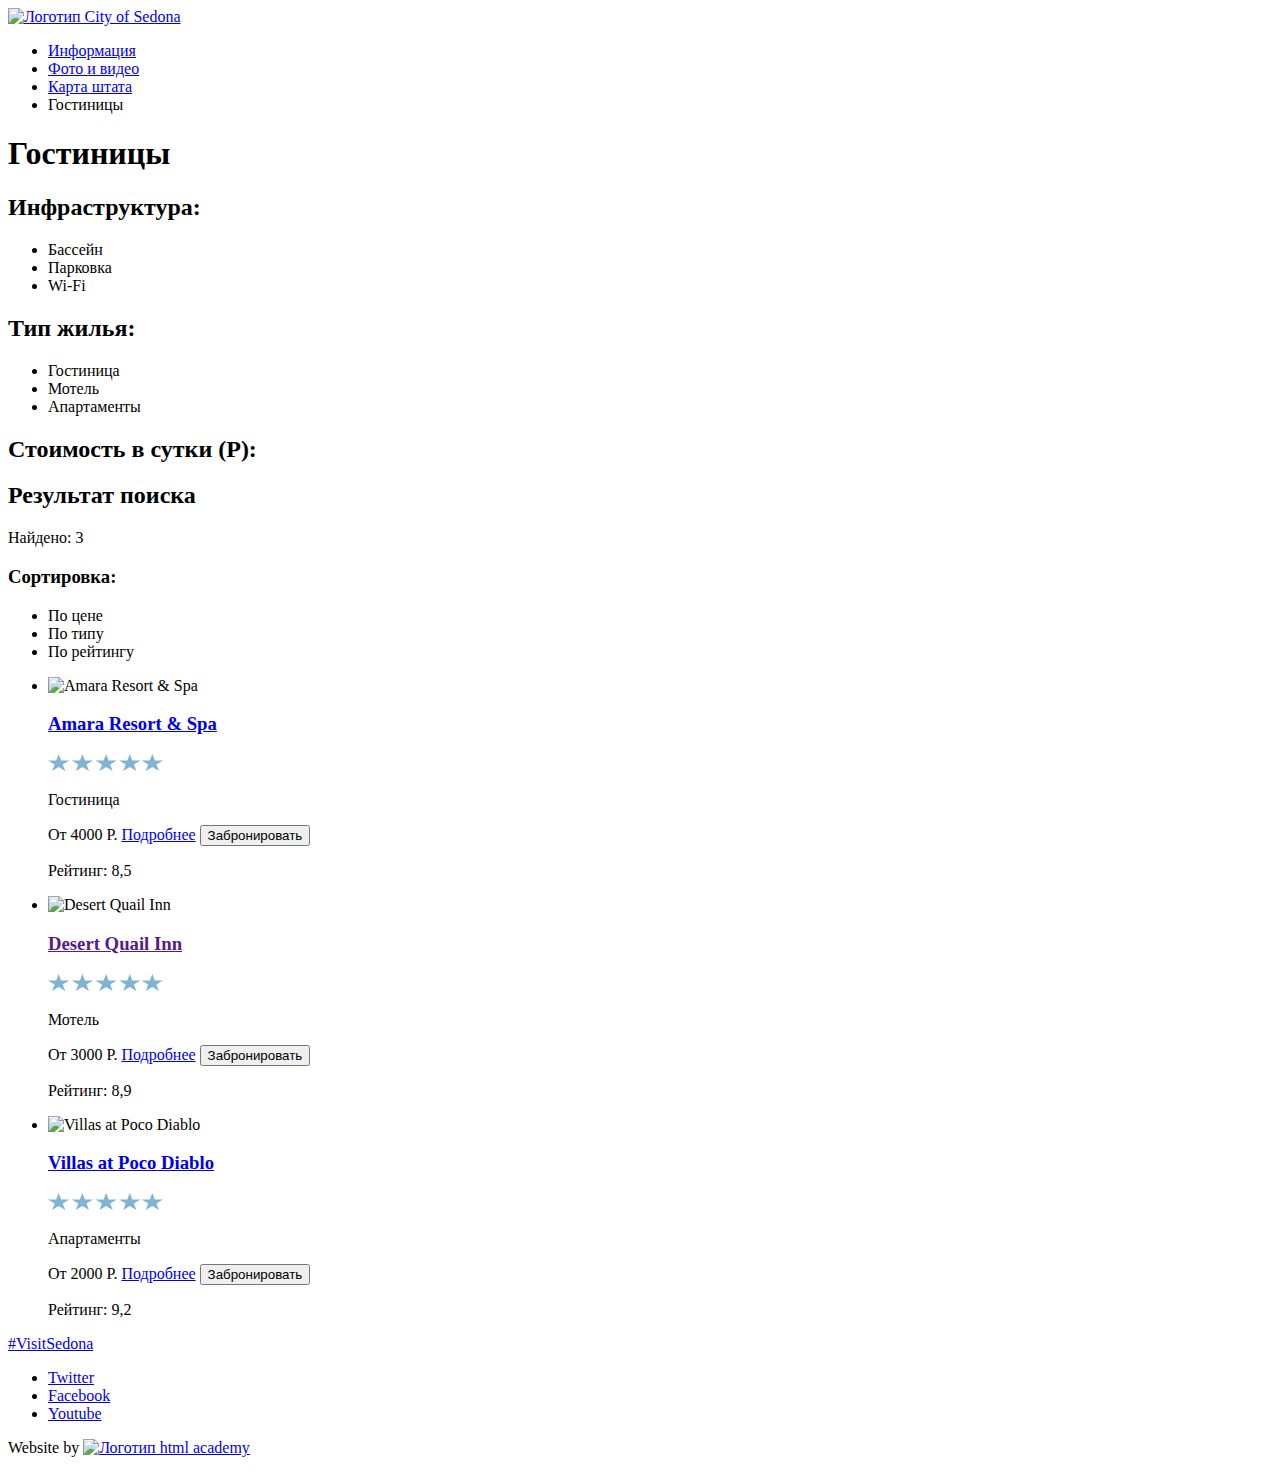
==== hotels.html @ f0aaf977 "Изменены ссылки на картинки после оптимизации графики" ====
<!DOCTYPE html>
<html lang="ru">

<head>
  <meta charset="utf-8">
  <title>Гостиницы</title>
</head>

<body>

  <header>

    <nav>

      <a href="index.html">
        <img src="img/svg/logo-sedona.svg" width="138" height="71" alt="Логотип City of Sedona">
      </a>

      <ul>
        <li>
          <a href="#">Информация</a>
        </li>
        <li>
          <a href="#">Фото и видео</a>
        </li>
        <li>
          <a href="#">Карта штата</a>
        </li>
        <li>
          <a>Гостиницы</a>
        </li>
      </ul>

    </nav>

  </header>

  <main>

    <h1>Гостиницы</h1>

    <!-- Здесь будет раздел с фильтрами -->

    <section>

      <h2>Инфраструктура:</h2>
      <ul>
        <li>Бассейн</li>
        <li>Парковка</li>
        <li>Wi-Fi</li>
      </ul>

      <h2>Тип жилья:</h2>
      <ul>
        <li>Гостиница</li>
        <li>Мотель</li>
        <li>Апартаменты</li>
      </ul>

      <h2>Стоимость в сутки (Р):</h2>
      <!-- -->

    </section>

    <section>

      <div>

        <h2>Результат поиска</h2>

        <p>Найдено: 3</p>

        <h3>Сортировка:</h3>
        <ul>
          <li>По цене</li>
          <li>По типу</li>
          <li>По рейтингу</li>
        </ul>

      </div>


      <ul>

        <li>

          <img src="img/hotels/amara-resort-and-spa.jpg" width="135" height="90" alt="Amara Resort & Spa">

          <div>
            <h3>
              <a href="#">Amara Resort & Spa</a>
            </h3>
            <img src="img/svg/stars.svg" width="115" height="17" alt="Звездочки">
            <p>Гостиница</p>
            <span>От 4000 Р.</span>
            <a href="#">Подробнее</a>
            <button type="button" name="button">Забронировать</button>
          </div>

          <div>
            <p>Рейтинг: 8,5</p>
          </div>

        </li>

        <li>

          <img src="img/hotels/desert-quail-inn.jpg" width="135" height="90" alt="Desert Quail Inn">

          <div>
            <h3>
              <a href="">Desert Quail Inn</a>
            </h3>
            <img src="img/svg/stars.svg" width="115" height="17" alt="Звездочки">
            <p>Мотель</p>
            <span>От 3000 Р.</span>
            <a href="#">Подробнее</a>
            <button type="button" name="button">Забронировать</button>
          </div>

          <div>
            <p>Рейтинг: 8,9</p>
          </div>

        </li>

        <li>

          <img src="img/hotels/villas-at-poco-diablo.jpg" width="135" height="90" alt="Villas at Poco Diablo">

          <div>
            <h3>
              <a href="#">Villas at Poco Diablo</a>
            </h3>
            <img src="img/svg/stars.svg" width="115" height="17" alt="Звездочки">
            <p>Апартаменты</p>
            <span>От 2000 Р.</span>
            <a href="#">Подробнее</a>
            <button type="button" name="button">Забронировать</button>
          </div>

          <div>
            <p>Рейтинг: 9,2</p>
          </div>

        </li>

      </ul>

    </section>

  </main>

  <footer>

    <div>
      <a href="#">#VisitSedona</a>
    </div>

    <div>
        <ul>
          <li><a href="#">Twitter</a></li>
          <li><a href="#">Facebook</a></li>
          <li><a href="#">Youtube</a></li>
        </ul>
    </div>

    <div>

      <p>
        Website by
        <a href="https://htmlacademy.ru/intensive/htmlcss">
          <img src="img/svg/logo-htmlacademy.svg" width="115" height="41" alt="Логотип html academy">
        </a>
      </p>

    </div>

  </footer>

</body>

</html>
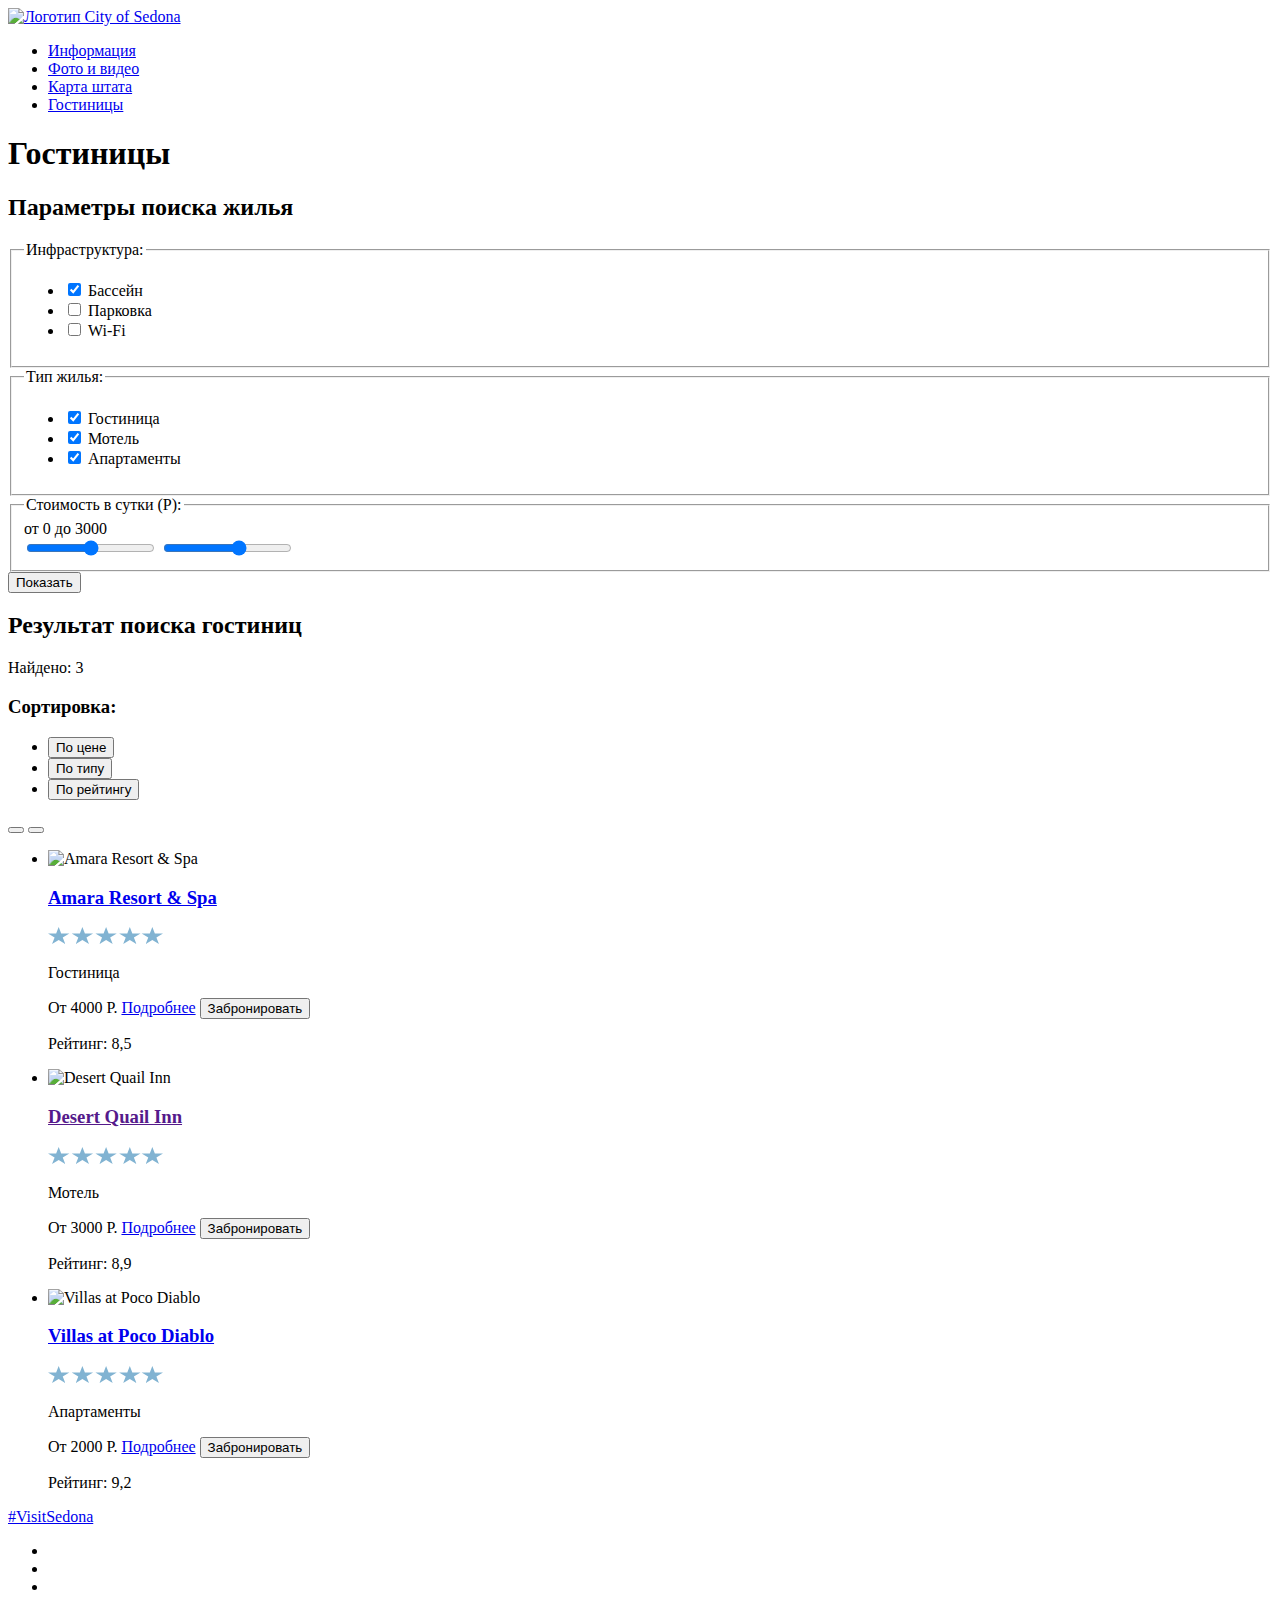
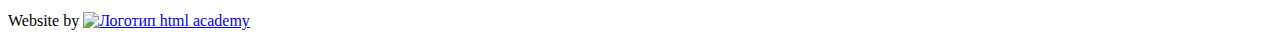
==== commit 7a445bcd: "Добавлены классы к блоку header" ====
--- a/hotels.html
+++ b/hotels.html
@@ -1,96 +1,177 @@
 <!DOCTYPE html>
 <html lang="ru">
-
-<head>
-  <meta charset="utf-8">
-  <title>Гостиницы</title>
-</head>
+  <head>
+    <meta charset="utf-8">
+    <title lang="en">Welcome to the gorgeous Sedona</title>
+    <link rel="stylesheet" href="css/normalize.css">
+    <link rel="stylesheet" href="css/style.css">
+    <link href="https://fonts.googleapis.com/css?family=PT+Sans:400,700&display=swap&subset=cyrillic" rel="stylesheet">
+  </head>
 
 <body>
 
-  <header>
-
-    <nav>
-
-      <a href="index.html">
-        <img src="img/svg/logo-sedona.svg" width="138" height="71" alt="Логотип City of Sedona">
+  <header class="header">
+
+    <nav class="nav" aria-label="Меню сайта">
+
+      <a class="logo" href="index.html">
+        <img class="logo__img" src="img/svg/logo-sedona.svg" width="138" height="71" alt="Логотип City of Sedona" >
       </a>
 
+      <ul class="menu"u>
+        <li class="menu__item">
+          <a class="menu__link" href="#">Информация</a>
+        </li>
+        <li class="menu__item">
+          <a class="menu__link" href="#">Фото и видео</a>
+        </li>
+        <li class="menu__item">
+          <a class="menu__link" href="#map">Карта штата</a>
+        </li>
+        <li class="menu__item">
+          <a class="menu__link" href="hotels.html">Гостиницы</a>
+        </li>
+      </ul>
+
+    </nav>
+
+  </header>
+
+  <main>
+
+    <h1>Гостиницы</h1>
+
+    <section>
+      <h2 class="visually-hidden">Параметры поиска жилья</h2>
+
+      <form action="https://echo.htmlacademy.ru" method="get">
+
+        <fieldset>
+
+          <legend>Инфраструктура:</legend>
+
+          <ul>
+
+            <li>
+              <input type="checkbox" name="swimpool" id="swimpool" checked>
+              <label for="swimpool">
+                <span></span> Бассейн
+              </label>
+            </li>
+
+            <li>
+              <input type="checkbox" name="parking" id="parking">
+              <label for="parking">
+                <span></span> Парковка
+              </label>
+            </li>
+
+            <li>
+              <input type="checkbox" name="wifi" id="wifi">
+              <label for="wifi" lang="en">
+                <span></span> Wi-Fi
+              </label>
+            </li>
+
+          </ul>
+
+        </fieldset>
+
+        <fieldset>
+
+          <legend>Тип жилья:</legend>
+
+          <ul>
+
+            <li>
+              <input type="checkbox" name="hotel" id="hotel" checked>
+              <label for="hotel">
+                <span></span> Гостиница
+              </label>
+            </li>
+
+            <li>
+              <input type="checkbox" name="motel" id="motel" checked>
+              <label for="motel">
+                <span></span> Мотель
+              </label>
+            </li>
+
+            <li>
+              <input type="checkbox" name="appartment" id="appartment" checked>
+              <label for="appartment">
+                <span></span> Апартаменты
+              </label>
+            </li>
+
+          </ul>
+
+        </fieldset>
+
+        <fieldset>
+
+          <legend>Стоимость в сутки (Р):</legend>
+          <div>
+            от 0 <span></span> до 3000
+          </div>
+
+          <input type="range" name="price-min" id="price-min" min="0" max="2400" step="100">
+          <input type="range" name="price-max" id="price-max" min="2500" max="3000" step="100">
+          <div class="range-line"></div>
+          <span class="range-control"></span>
+          <span class="range-control"></span>
+
+        </fieldset>
+
+        <button type="submit">Показать</button>
+
+      </form>
+    </section>
+
+
+
+    <section>
+
+      <header>
+
+        <h2 class="visually-hidden">Результат поиска гостиниц</h2>
+        <p>Найдено: <span>3</span></p>
+
+        <h3>Сортировка:</h3>
+
+        <ul>
+
+          <li>
+            <button type="button" name="button">По цене</button>
+          </li>
+          <li>
+            <button type="button" name="button">По типу</button>
+          </li>
+          <li>
+            <button type="button" name="button">По рейтингу</button>
+          </li>
+
+        </ul>
+
+        <div class="">
+          <button type="button" name="down"></button>
+          <button type="button" name="up"></button>
+        </div>
+
+      </header>
+
+
       <ul>
+
         <li>
-          <a href="#">Информация</a>
-        </li>
-        <li>
-          <a href="#">Фото и видео</a>
-        </li>
-        <li>
-          <a href="#">Карта штата</a>
-        </li>
-        <li>
-          <a>Гостиницы</a>
-        </li>
-      </ul>
-
-    </nav>
-
-  </header>
-
-  <main>
-
-    <h1>Гостиницы</h1>
-
-    <!-- Здесь будет раздел с фильтрами -->
-
-    <section>
-
-      <h2>Инфраструктура:</h2>
-      <ul>
-        <li>Бассейн</li>
-        <li>Парковка</li>
-        <li>Wi-Fi</li>
-      </ul>
-
-      <h2>Тип жилья:</h2>
-      <ul>
-        <li>Гостиница</li>
-        <li>Мотель</li>
-        <li>Апартаменты</li>
-      </ul>
-
-      <h2>Стоимость в сутки (Р):</h2>
-      <!-- -->
-
-    </section>
-
-    <section>
-
-      <div>
-
-        <h2>Результат поиска</h2>
-
-        <p>Найдено: 3</p>
-
-        <h3>Сортировка:</h3>
-        <ul>
-          <li>По цене</li>
-          <li>По типу</li>
-          <li>По рейтингу</li>
-        </ul>
-
-      </div>
-
-
-      <ul>
-
-        <li>
 
           <img src="img/hotels/amara-resort-and-spa.jpg" width="135" height="90" alt="Amara Resort & Spa">
 
           <div>
             <h3>
-              <a href="#">Amara Resort & Spa</a>
+              <a href="#" lang="en">Amara Resort & Spa</a>
             </h3>
-            <img src="img/svg/stars.svg" width="115" height="17" alt="Звездочки">
+            <img src="img/svg/stars.svg" width="115" height="17" alt="Класс гостиницы 4 из 5">
             <p>Гостиница</p>
             <span>От 4000 Р.</span>
             <a href="#">Подробнее</a>
@@ -109,9 +190,9 @@
 
           <div>
             <h3>
-              <a href="">Desert Quail Inn</a>
+              <a href="" lang="en">Desert Quail Inn</a>
             </h3>
-            <img src="img/svg/stars.svg" width="115" height="17" alt="Звездочки">
+            <img src="img/svg/stars.svg" width="115" height="17" alt="Класс гостиницы 3 из 5">
             <p>Мотель</p>
             <span>От 3000 Р.</span>
             <a href="#">Подробнее</a>
@@ -130,9 +211,9 @@
 
           <div>
             <h3>
-              <a href="#">Villas at Poco Diablo</a>
+              <a href="#" lang="en">Villas at Poco Diablo</a>
             </h3>
-            <img src="img/svg/stars.svg" width="115" height="17" alt="Звездочки">
+            <img src="img/svg/stars.svg" width="115" height="17" alt="Класс гостиницы 2 из 5">
             <p>Апартаменты</p>
             <span>От 2000 Р.</span>
             <a href="#">Подробнее</a>
@@ -154,22 +235,26 @@
   <footer>
 
     <div>
-      <a href="#">#VisitSedona</a>
+      <a href="#" lang="en" aria-label="Хештег Седоны в Инстаграмме">#VisitSedona</a>
     </div>
 
     <div>
+
         <ul>
-          <li><a href="#">Twitter</a></li>
-          <li><a href="#">Facebook</a></li>
-          <li><a href="#">Youtube</a></li>
+
+          <li><a href="#" aria-label="Седона в Твиттере"></a></li>
+          <li><a href="#" aria-label="Седона в Фейсбуке"></a></li>
+          <li><a href="#" aria-label="Седона на Ютубе"></a></li>
+
         </ul>
+
     </div>
 
     <div>
 
       <p>
         Website by
-        <a href="https://htmlacademy.ru/intensive/htmlcss">
+        <a href="https://htmlacademy.ru/intensive/htmlcss" aria-label="Сайт HTML Academy">
           <img src="img/svg/logo-htmlacademy.svg" width="115" height="41" alt="Логотип html academy">
         </a>
       </p>
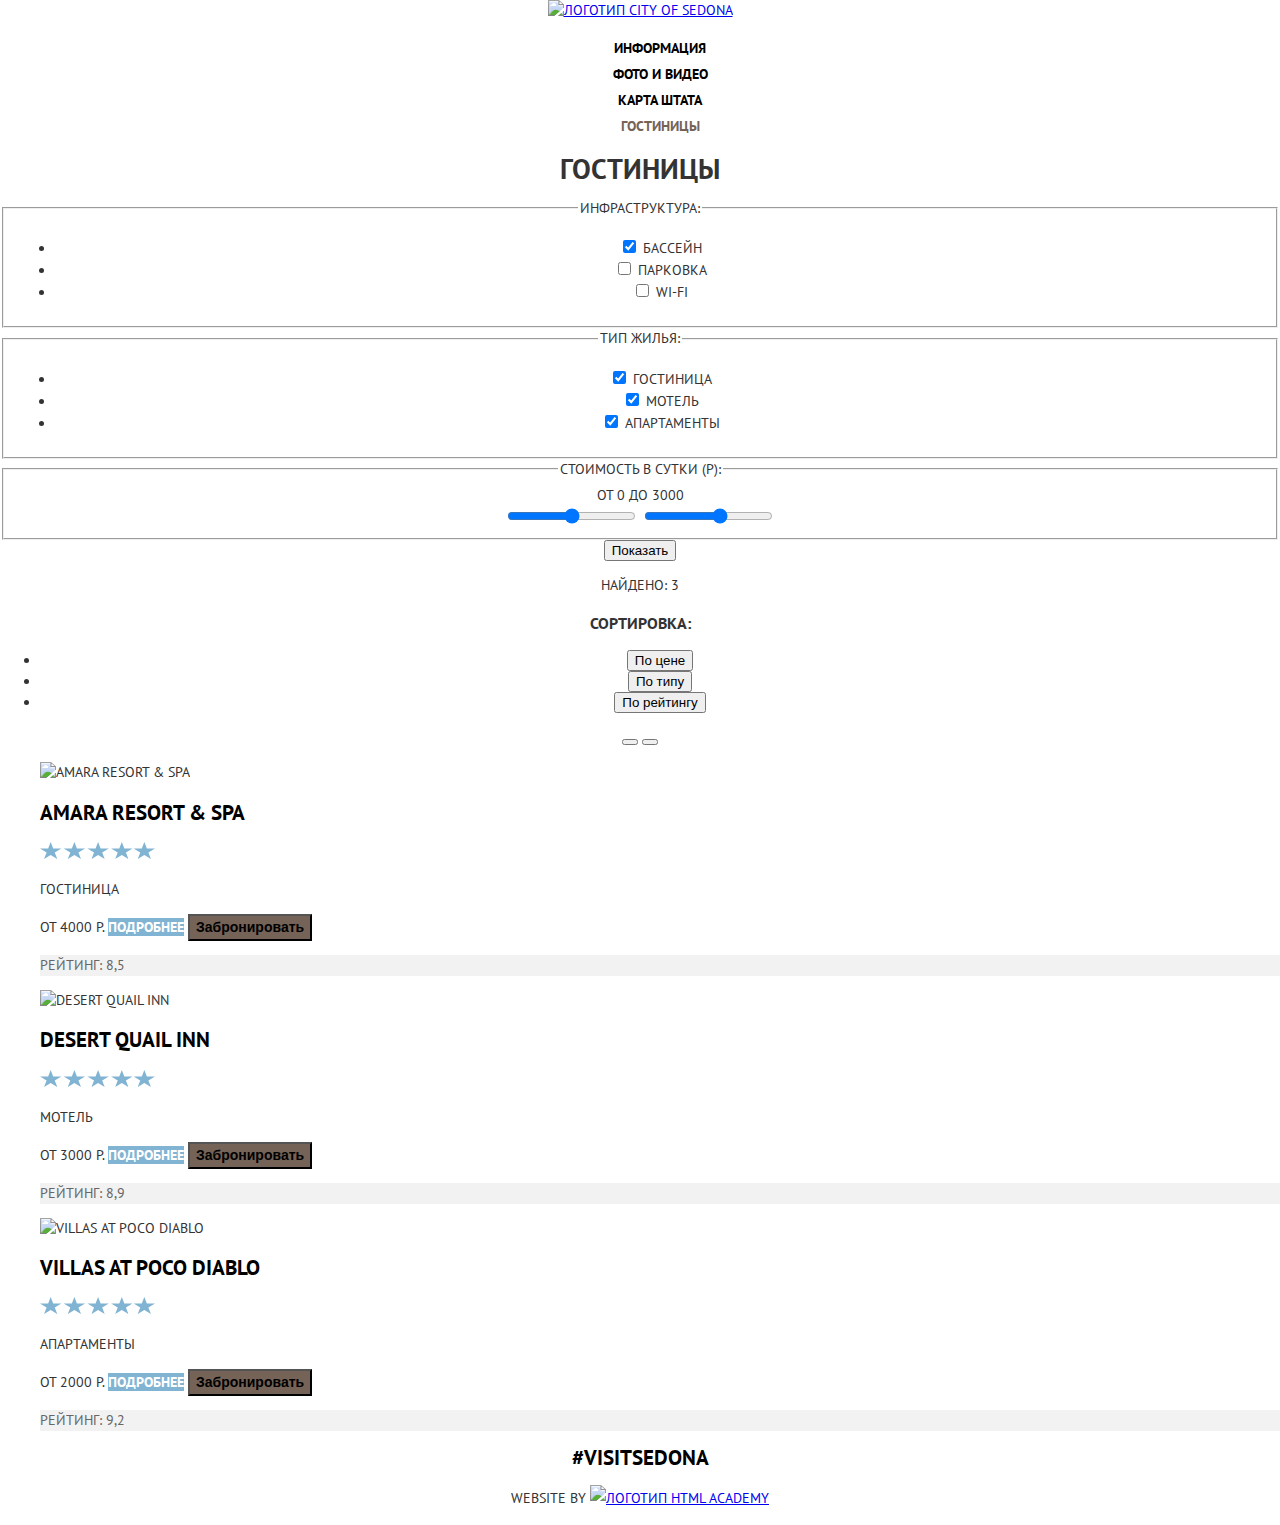
==== commit 1727de10: "Файл стилизации style.css разбит на части" ====
--- a/hotels.html
+++ b/hotels.html
@@ -4,7 +4,11 @@
     <meta charset="utf-8">
     <title lang="en">Welcome to the gorgeous Sedona</title>
     <link rel="stylesheet" href="css/normalize.css">
-    <link rel="stylesheet" href="css/style.css">
+    <link rel="stylesheet" href="css/general.css">
+    <link rel="stylesheet" href="css/control.css">
+    <link rel="stylesheet" href="css/header.css">
+    <link rel="stylesheet" href="css/main_hotels.css">
+    <link rel="stylesheet" href="css/footer.css">
     <link href="https://fonts.googleapis.com/css?family=PT+Sans:400,700&display=swap&subset=cyrillic" rel="stylesheet">
   </head>
 
@@ -18,7 +22,7 @@
         <img class="logo__img" src="img/svg/logo-sedona.svg" width="138" height="71" alt="Логотип City of Sedona" >
       </a>
 
-      <ul class="menu"u>
+      <ul class="menu">
         <li class="menu__item">
           <a class="menu__link" href="#">Информация</a>
         </li>
@@ -26,10 +30,10 @@
           <a class="menu__link" href="#">Фото и видео</a>
         </li>
         <li class="menu__item">
-          <a class="menu__link" href="#map">Карта штата</a>
-        </li>
-        <li class="menu__item">
-          <a class="menu__link" href="hotels.html">Гостиницы</a>
+          <a class="menu__link" href="index.html#map">Карта штата</a>
+        </li>
+        <li class="menu__item">
+          <a class="menu__link menu__link--current">Гостиницы</a>
         </li>
       </ul>
 
@@ -161,67 +165,67 @@
       </header>
 
 
-      <ul>
-
-        <li>
-
-          <img src="img/hotels/amara-resort-and-spa.jpg" width="135" height="90" alt="Amara Resort & Spa">
-
-          <div>
-            <h3>
-              <a href="#" lang="en">Amara Resort & Spa</a>
+      <ul class="hotels">
+
+        <li class="hotels__item">
+
+          <img class="img hotels__img" src="img/hotels/amara-resort-and-spa.jpg" width="135" height="90" alt="Amara Resort & Spa">
+
+          <div class="hotel">
+            <h3 class="hotel__name">
+              <a class="hotel__link" href="#" lang="en">Amara Resort & Spa</a>
             </h3>
-            <img src="img/svg/stars.svg" width="115" height="17" alt="Класс гостиницы 4 из 5">
-            <p>Гостиница</p>
-            <span>От 4000 Р.</span>
-            <a href="#">Подробнее</a>
-            <button type="button" name="button">Забронировать</button>
-          </div>
-
-          <div>
-            <p>Рейтинг: 8,5</p>
-          </div>
-
-        </li>
-
-        <li>
-
-          <img src="img/hotels/desert-quail-inn.jpg" width="135" height="90" alt="Desert Quail Inn">
-
-          <div>
-            <h3>
-              <a href="" lang="en">Desert Quail Inn</a>
+            <img class="hotel__class" src="img/svg/stars.svg" width="115" height="17" alt="Класс гостиницы 4 из 5">
+            <p class="text">Гостиница</p>
+            <span class="hotel__rate">От 4000 Р.</span>
+            <a class="hotel__info" href="#">Подробнее</a>
+            <button class="btn btn__booking" type="button" name="button"><span class="btn__text">Забронировать</span></button>
+          </div>
+
+          <div class="rating">
+            <p class="text">Рейтинг: 8,5</p>
+          </div>
+
+        </li>
+
+        <li class="hotels__item">
+
+          <img class="img hotels__img" src="img/hotels/desert-quail-inn.jpg" width="135" height="90" alt="Desert Quail Inn">
+
+          <div class="hotel">
+            <h3 class="hotel__name">
+              <a class="hotel__link" href="" lang="en">Desert Quail Inn</a>
             </h3>
-            <img src="img/svg/stars.svg" width="115" height="17" alt="Класс гостиницы 3 из 5">
-            <p>Мотель</p>
-            <span>От 3000 Р.</span>
-            <a href="#">Подробнее</a>
-            <button type="button" name="button">Забронировать</button>
-          </div>
-
-          <div>
-            <p>Рейтинг: 8,9</p>
-          </div>
-
-        </li>
-
-        <li>
-
-          <img src="img/hotels/villas-at-poco-diablo.jpg" width="135" height="90" alt="Villas at Poco Diablo">
-
-          <div>
-            <h3>
-              <a href="#" lang="en">Villas at Poco Diablo</a>
+            <img class="hotel__class" src="img/svg/stars.svg" width="115" height="17" alt="Класс гостиницы 3 из 5">
+            <p class="text">Мотель</p>
+            <span class="hotel__rate">От 3000 Р.</span>
+            <a class="hotel__info" href="#">Подробнее</a>
+            <button class="btn btn__booking" type="button" name="button"><span class="btn__text">Забронировать</span></button>
+          </div>
+
+          <div class="rating">
+            <p class="text">Рейтинг: 8,9</p>
+          </div>
+
+        </li>
+
+        <li class="hotels__item">
+
+          <img class="img hotels__img" src="img/hotels/villas-at-poco-diablo.jpg" width="135" height="90" alt="Villas at Poco Diablo">
+
+          <div class="hotel">
+            <h3 class="hotel__name">
+              <a class="hotel__link" href="#" lang="en">Villas at Poco Diablo</a>
             </h3>
-            <img src="img/svg/stars.svg" width="115" height="17" alt="Класс гостиницы 2 из 5">
-            <p>Апартаменты</p>
-            <span>От 2000 Р.</span>
-            <a href="#">Подробнее</a>
-            <button type="button" name="button">Забронировать</button>
-          </div>
-
-          <div>
-            <p>Рейтинг: 9,2</p>
+            <img class="hotel__class" src="img/svg/stars.svg" width="115" height="17" alt="Класс гостиницы 2 из 5">
+            <p class="text">Апартаменты</p>
+            <span class="hotel__rate">От 2000 Р.</span>
+            <a class="hotel__info" href="#"><span class="btn__text">Подробнее</span></a>
+            <button class="btn btn__booking" type="button" name="button"><span class="btn__text">Забронировать</span></button>
+          </div>
+
+          <div class="rating">
+            <p class="text">Рейтинг: 9,2</p>
           </div>
 
         </li>
@@ -232,30 +236,36 @@
 
   </main>
 
-  <footer>
-
-    <div>
-      <a href="#" lang="en" aria-label="Хештег Седоны в Инстаграмме">#VisitSedona</a>
+  <footer class="footer">
+
+    <div class="container">
+      <a class="social__link" href="#" lang="en" aria-label="Хештег Седоны в Инстаграмме">#VisitSedona</a>
     </div>
 
-    <div>
-
-        <ul>
-
-          <li><a href="#" aria-label="Седона в Твиттере"></a></li>
-          <li><a href="#" aria-label="Седона в Фейсбуке"></a></li>
-          <li><a href="#" aria-label="Седона на Ютубе"></a></li>
+    <div class="container">
+
+        <ul class="social">
+
+          <li class="social__item">
+            <a class="social__link" href="#" aria-label="Седона в Твиттере"></a>
+          </li>
+          <li class="social__item">
+            <a class="social__link" href="#" aria-label="Седона в Фейсбуке"></a>
+          </li>
+          <li class="social__item">
+            <a class="social__link" href="#" aria-label="Седона на Ютубе"></a>
+          </li>
 
         </ul>
 
     </div>
 
-    <div>
-
-      <p>
+    <div class="container">
+
+      <p class="copyrigth">
         Website by
-        <a href="https://htmlacademy.ru/intensive/htmlcss" aria-label="Сайт HTML Academy">
-          <img src="img/svg/logo-htmlacademy.svg" width="115" height="41" alt="Логотип html academy">
+        <a class="copyrigth__link" href="https://htmlacademy.ru/intensive/htmlcss" aria-label="Сайт HTML Academy">
+          <img class="copyrigth__logo" src="img/svg/logo-htmlacademy.svg" width="115" height="41" alt="Логотип html academy">
         </a>
       </p>
 
--- a/css/general.css
+++ b/css/general.css
@@ -0,0 +1,28 @@
+html,
+body {
+    min-width: 1200px;
+    margin: 0;
+    padding: 0;
+
+    font-family: 'PT Sans', 'Arial', sans-serif;
+    font-style: normal;
+    font-size: 14px;
+    font-weight: 400;
+    line-height: 21px;
+    text-align: center;
+    color: #333333;
+    text-transform: uppercase;
+
+    background-color: #ffffff;
+}
+
+.visually-hidden {
+  position: absolute;
+  width: 1px;
+  height: 1px;
+  margin: -1px;
+  border: 0;
+  padding: 0;
+  clip: rect(0 0 0 0);
+  overflow: hidden;
+}
--- a/css/header.css
+++ b/css/header.css
@@ -0,0 +1,23 @@
+.menu {
+  list-style: none;
+}
+.menu__link {
+  font-weight: 700;
+  line-height: 26px;
+  color: #000000;
+  text-decoration: none;
+}
+.menu__link:hover {
+  color: #81B3D2;
+}
+.menu__link:active {
+  color: #000000;
+  opacity: 0.3;
+}
+
+.menu__link--current {
+  color: #766357;
+}
+.menu__link--current:hover {
+  color: #766357;
+}
--- a/css/main_hotels.css
+++ b/css/main_hotels.css
@@ -0,0 +1,52 @@
+.hotels {
+  text-align: left;
+  list-style: none;
+}
+
+.hotel__link {
+  font-size: 21px;
+  line-height: 26px;
+  font-weight: 700;
+  color: #000000;
+
+  text-decoration: none;
+}
+.hotel__link:hover {
+  color: #81B3D2;
+}
+.hotel__link:active {
+  color: #000000;
+  opacity: 0.3;
+}
+
+.hotel__info {
+  font-weight: 700;
+  color: #ffffff;
+  background-color: #81B3D2;
+
+  text-decoration: none;
+}
+.hotel__info:hover {
+  background-color: #669EC0;
+}
+.hotel__info:active {
+  background-color: #5496BD;
+}
+
+.btn__booking{
+  font-size: 14px;
+  line-height: 21px;
+  font-weight: 700;
+  background-color: #766357;
+}
+.btn__booking:hover{
+  background-color: #604E43;
+}
+.btn__booking:active{
+  background-color: #503E33;
+}
+
+.rating {
+  color: #666666;
+  background-color: #F2F2F2;
+}
--- a/css/footer.css
+++ b/css/footer.css
@@ -0,0 +1,22 @@
+.social {
+  list-style: none;
+}
+.social__link {
+  font-size: 21px;
+  line-height: 26px;
+  font-weight: 700;
+  color: #000000;
+
+  text-decoration: none;
+}
+.social__link:hover {
+  color: #81B3D2;
+}
+.social__link:active {
+  color: #000000;
+  opacity: 0.3;
+}
+
+.copyrigth {
+  line-height: 26px;
+}
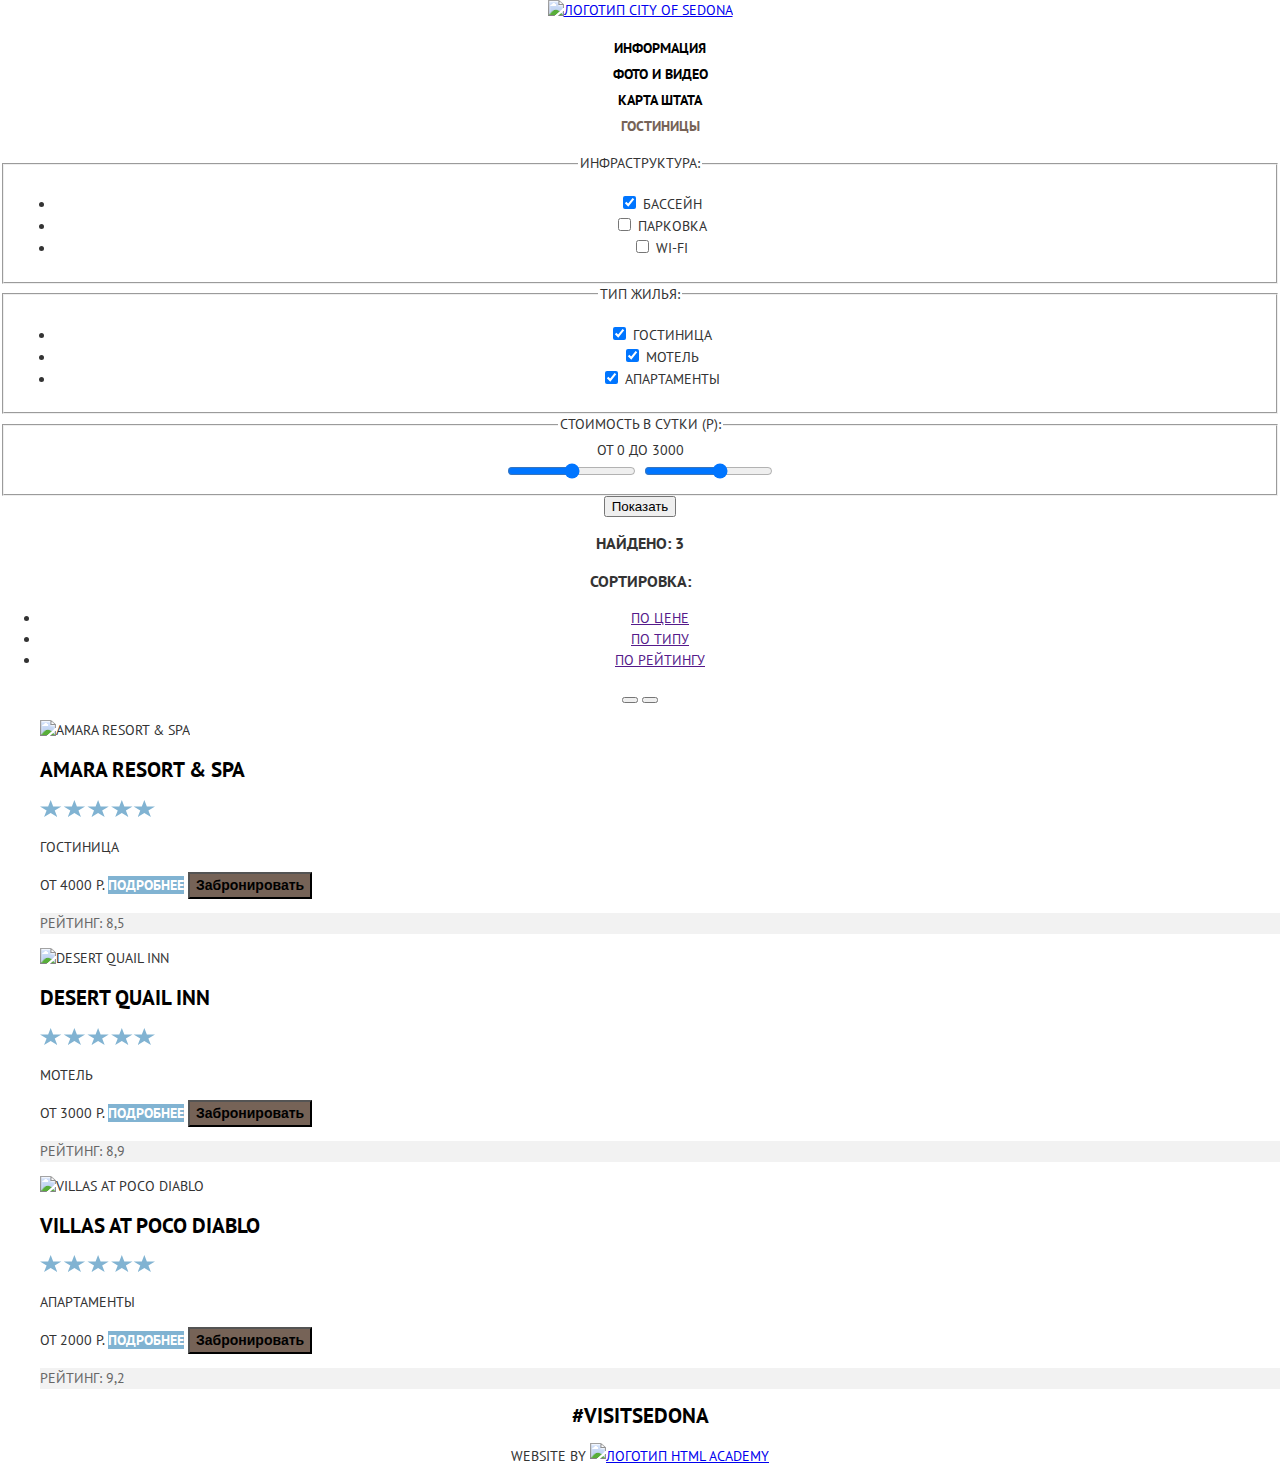
==== commit 34657081: "Исправлено поведение курсора при наведении на ссылку" ====
--- a/hotels.html
+++ b/hotels.html
@@ -3,13 +3,13 @@
   <head>
     <meta charset="utf-8">
     <title lang="en">Welcome to the gorgeous Sedona</title>
+    <link href="https://fonts.googleapis.com/css?family=PT+Sans:400,700&display=swap&subset=cyrillic" rel="stylesheet">
     <link rel="stylesheet" href="css/normalize.css">
     <link rel="stylesheet" href="css/general.css">
     <link rel="stylesheet" href="css/control.css">
     <link rel="stylesheet" href="css/header.css">
     <link rel="stylesheet" href="css/main_hotels.css">
     <link rel="stylesheet" href="css/footer.css">
-    <link href="https://fonts.googleapis.com/css?family=PT+Sans:400,700&display=swap&subset=cyrillic" rel="stylesheet">
   </head>
 
 <body>
@@ -19,21 +19,21 @@
     <nav class="nav" aria-label="Меню сайта">
 
       <a class="logo" href="index.html">
-        <img class="logo__img" src="img/svg/logo-sedona.svg" width="138" height="71" alt="Логотип City of Sedona" >
+        <img class="img logo__img" src="img/svg/logo-sedona.svg" width="138" height="71" alt="Логотип City of Sedona" >
       </a>
 
       <ul class="menu">
         <li class="menu__item">
-          <a class="menu__link" href="#">Информация</a>
-        </li>
-        <li class="menu__item">
-          <a class="menu__link" href="#">Фото и видео</a>
-        </li>
-        <li class="menu__item">
-          <a class="menu__link" href="index.html#map">Карта штата</a>
-        </li>
-        <li class="menu__item">
-          <a class="menu__link menu__link--current">Гостиницы</a>
+          <a class="link menu__link" href="#">Информация</a>
+        </li>
+        <li class="menu__item">
+          <a class="link menu__link" href="#">Фото и видео</a>
+        </li>
+        <li class="menu__item">
+          <a class="link menu__link" href="index.html#map">Карта штата</a>
+        </li>
+        <li class="menu__item">
+          <a class="link menu__link menu__link--current">Гостиницы</a>
         </li>
       </ul>
 
@@ -41,38 +41,38 @@
 
   </header>
 
-  <main>
-
-    <h1>Гостиницы</h1>
-
-    <section>
+  <main class="main-hotels">
+
+    <h1 class="visually-hidden">Гостиницы</h1>
+
+    <section class="filter">
       <h2 class="visually-hidden">Параметры поиска жилья</h2>
 
-      <form action="https://echo.htmlacademy.ru" method="get">
-
-        <fieldset>
-
-          <legend>Инфраструктура:</legend>
-
-          <ul>
-
-            <li>
+      <form class="form-filter" action="https://echo.htmlacademy.ru" method="get">
+
+        <fieldset class="fieldset">
+
+          <legend class="fieldset__heading">Инфраструктура:</legend>
+
+          <ul class="infrastructure">
+
+            <li class="infrastructure__item">
               <input type="checkbox" name="swimpool" id="swimpool" checked>
-              <label for="swimpool">
+              <label class="infrastructure__label" for="swimpool">
                 <span></span> Бассейн
               </label>
             </li>
 
-            <li>
+            <li class="infrastructure__item">
               <input type="checkbox" name="parking" id="parking">
-              <label for="parking">
+              <label class="infrastructure__label" for="parking">
                 <span></span> Парковка
               </label>
             </li>
 
-            <li>
+            <li class="infrastructure__item">
               <input type="checkbox" name="wifi" id="wifi">
-              <label for="wifi" lang="en">
+              <label class="infrastructure__label" for="wifi" lang="en">
                 <span></span> Wi-Fi
               </label>
             </li>
@@ -81,29 +81,29 @@
 
         </fieldset>
 
-        <fieldset>
-
-          <legend>Тип жилья:</legend>
-
-          <ul>
-
-            <li>
+        <fieldset class="fieldset">
+
+          <legend class="fieldset__heading">Тип жилья:</legend>
+
+          <ul class="accomodation">
+
+            <li class="accomodation__type">
               <input type="checkbox" name="hotel" id="hotel" checked>
-              <label for="hotel">
+              <label class="accomodation__label" for="hotel">
                 <span></span> Гостиница
               </label>
             </li>
 
-            <li>
+            <li class="accomodation__type">
               <input type="checkbox" name="motel" id="motel" checked>
-              <label for="motel">
+              <label class="accomodation__label" for="motel">
                 <span></span> Мотель
               </label>
             </li>
 
-            <li>
+            <li class="accomodation__type">
               <input type="checkbox" name="appartment" id="appartment" checked>
-              <label for="appartment">
+              <label class="accomodation__label" for="appartment">
                 <span></span> Апартаменты
               </label>
             </li>
@@ -112,10 +112,10 @@
 
         </fieldset>
 
-        <fieldset>
-
-          <legend>Стоимость в сутки (Р):</legend>
-          <div>
+        <fieldset class="fieldset">
+
+          <legend class="fieldset__heading">Стоимость в сутки (Р):</legend>
+          <div class="price price__filter">
             от 0 <span></span> до 3000
           </div>
 
@@ -127,32 +127,32 @@
 
         </fieldset>
 
-        <button type="submit">Показать</button>
+        <button class="btn btn__show" type="submit"><span class="btn__text">Показать</span></button>
 
       </form>
     </section>
 
 
 
-    <section>
-
-      <header>
+    <section class="results">
+
+      <header class="header">
 
         <h2 class="visually-hidden">Результат поиска гостиниц</h2>
-        <p>Найдено: <span>3</span></p>
-
-        <h3>Сортировка:</h3>
-
-        <ul>
-
-          <li>
-            <button type="button" name="button">По цене</button>
-          </li>
-          <li>
-            <button type="button" name="button">По типу</button>
-          </li>
-          <li>
-            <button type="button" name="button">По рейтингу</button>
+        <h3 class="results__heading">Найдено: <span>3</span></h3>
+
+        <h3 class="results__heading results__heading--sort">Сортировка:</h3>
+
+        <ul class="sort">
+
+          <li class="sort__item">
+            <a class="link link__sort link__sort--current" href="" aria-label="Сортировка по цене">По цене</a>
+          </li>
+          <li class="sort__item">
+            <a class="link link__sort" href="" aria-label="Сортировка по типу">По типу</a>
+          </li>
+          <li class="sort__item">
+            <a class="link link__sort" href="" aria-label="Сортировка по рейтингу">По рейтингу</a>
           </li>
 
         </ul>
@@ -173,7 +173,7 @@
 
           <div class="hotel">
             <h3 class="hotel__name">
-              <a class="hotel__link" href="#" lang="en">Amara Resort & Spa</a>
+              <a class="link hotel__link" href="#" lang="en">Amara Resort & Spa</a>
             </h3>
             <img class="hotel__class" src="img/svg/stars.svg" width="115" height="17" alt="Класс гостиницы 4 из 5">
             <p class="text">Гостиница</p>
@@ -194,7 +194,7 @@
 
           <div class="hotel">
             <h3 class="hotel__name">
-              <a class="hotel__link" href="" lang="en">Desert Quail Inn</a>
+              <a class="link hotel__link" href="" lang="en">Desert Quail Inn</a>
             </h3>
             <img class="hotel__class" src="img/svg/stars.svg" width="115" height="17" alt="Класс гостиницы 3 из 5">
             <p class="text">Мотель</p>
@@ -215,7 +215,7 @@
 
           <div class="hotel">
             <h3 class="hotel__name">
-              <a class="hotel__link" href="#" lang="en">Villas at Poco Diablo</a>
+              <a class="link hotel__link" href="#" lang="en">Villas at Poco Diablo</a>
             </h3>
             <img class="hotel__class" src="img/svg/stars.svg" width="115" height="17" alt="Класс гостиницы 2 из 5">
             <p class="text">Апартаменты</p>
@@ -239,7 +239,7 @@
   <footer class="footer">
 
     <div class="container">
-      <a class="social__link" href="#" lang="en" aria-label="Хештег Седоны в Инстаграмме">#VisitSedona</a>
+      <a class="link social__link" href="#" lang="en" aria-label="Хештег Седоны в Инстаграмме">#VisitSedona</a>
     </div>
 
     <div class="container">
@@ -247,13 +247,13 @@
         <ul class="social">
 
           <li class="social__item">
-            <a class="social__link" href="#" aria-label="Седона в Твиттере"></a>
+            <a class="link social__link" href="#" aria-label="Седона в Твиттере"></a>
           </li>
           <li class="social__item">
-            <a class="social__link" href="#" aria-label="Седона в Фейсбуке"></a>
+            <a class="link social__link" href="#" aria-label="Седона в Фейсбуке"></a>
           </li>
           <li class="social__item">
-            <a class="social__link" href="#" aria-label="Седона на Ютубе"></a>
+            <a class="link social__link" href="#" aria-label="Седона на Ютубе"></a>
           </li>
 
         </ul>
@@ -264,7 +264,7 @@
 
       <p class="copyrigth">
         Website by
-        <a class="copyrigth__link" href="https://htmlacademy.ru/intensive/htmlcss" aria-label="Сайт HTML Academy">
+        <a class="link copyrigth__link" href="https://htmlacademy.ru/intensive/htmlcss" aria-label="Сайт HTML Academy">
           <img class="copyrigth__logo" src="img/svg/logo-htmlacademy.svg" width="115" height="41" alt="Логотип html academy">
         </a>
       </p>
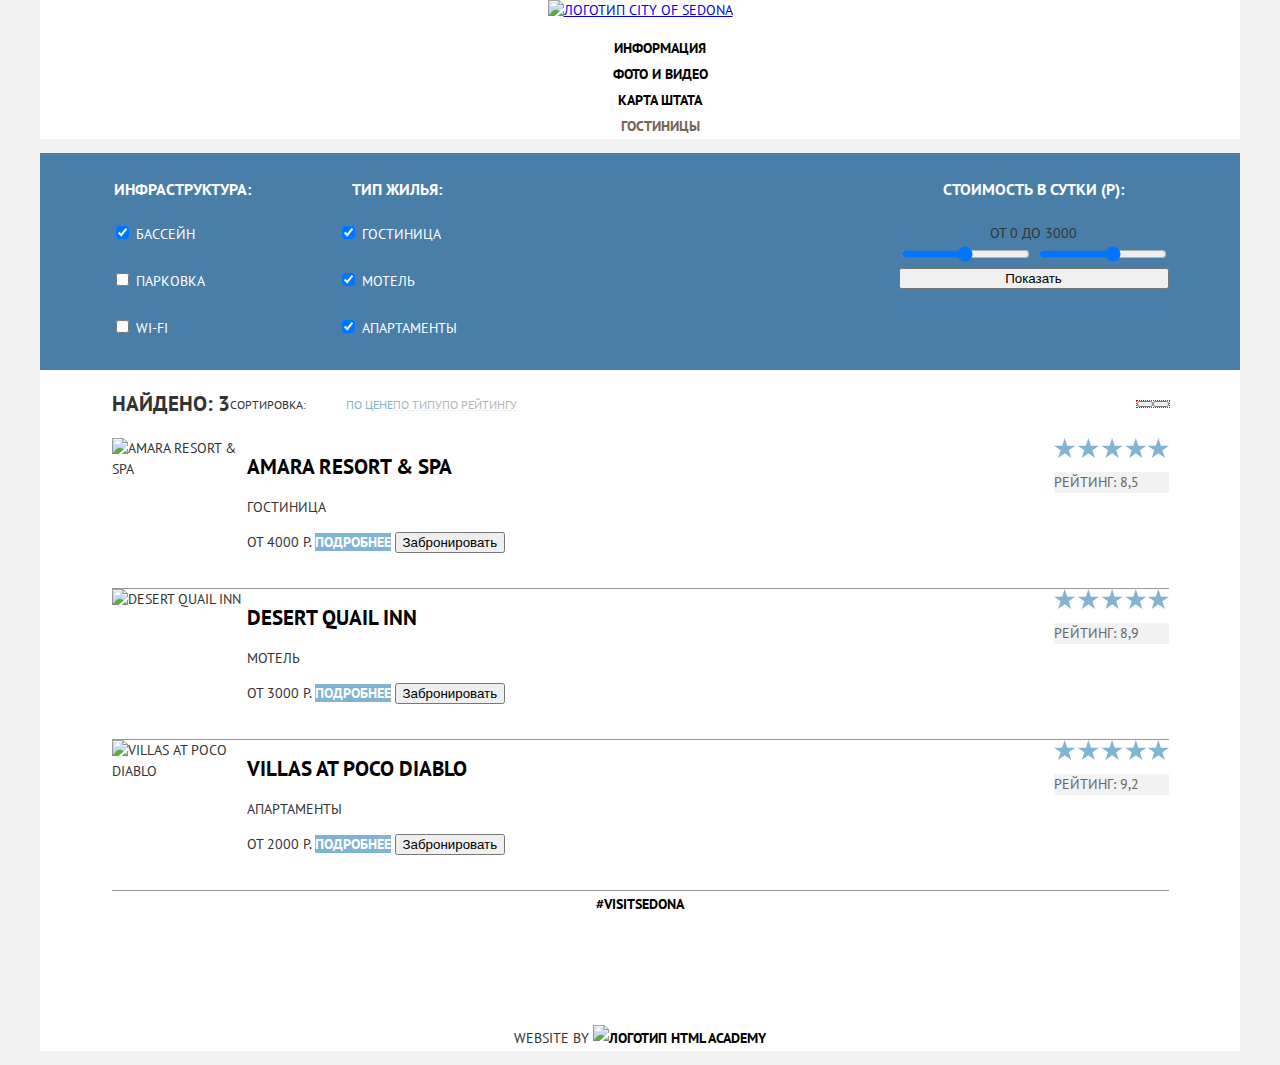
==== commit 499a9562: "Заменен класс box на wrapper" ====
--- a/hotels.html
+++ b/hotels.html
@@ -1,276 +1,325 @@
 <!DOCTYPE html>
 <html lang="ru">
-  <head>
-    <meta charset="utf-8">
-    <title lang="en">Welcome to the gorgeous Sedona</title>
-    <link href="https://fonts.googleapis.com/css?family=PT+Sans:400,700&display=swap&subset=cyrillic" rel="stylesheet">
-    <link rel="stylesheet" href="css/normalize.css">
-    <link rel="stylesheet" href="css/general.css">
-    <link rel="stylesheet" href="css/control.css">
-    <link rel="stylesheet" href="css/header.css">
-    <link rel="stylesheet" href="css/main_hotels.css">
-    <link rel="stylesheet" href="css/footer.css">
-  </head>
+
+<head>
+  <meta charset="utf-8">
+  <title lang="en">Welcome to the gorgeous Sedona</title>
+  <link href="https://fonts.googleapis.com/css?family=PT+Sans:400,700&display=swap&subset=cyrillic" rel="stylesheet">
+  <link rel="stylesheet" href="css/normalize.css">
+  <link rel="stylesheet" href="css/general.css">
+  <link rel="stylesheet" href="css/control.css">
+  <link rel="stylesheet" href="css/header.css">
+  <link rel="stylesheet" href="css/main_hotels.css">
+  <link rel="stylesheet" href="css/footer.css">
+</head>
 
 <body>
 
-  <header class="header">
+  <header>
 
     <nav class="nav" aria-label="Меню сайта">
 
-      <a class="logo" href="index.html">
-        <img class="img logo__img" src="img/svg/logo-sedona.svg" width="138" height="71" alt="Логотип City of Sedona" >
-      </a>
-
-      <ul class="menu">
-        <li class="menu__item">
-          <a class="link menu__link" href="#">Информация</a>
+      <div class="container">
+
+        <a class="site-logo" href="index.html">
+          <img src="img/svg/logo-sedona.svg" width="138" height="71" alt="Логотип City of Sedona">
+        </a>
+
+        <ul class="menu">
+          <li class="menu__item">
+            <a class="link menu__link" href="#">Информация</a>
+          </li>
+          <li class="menu__item">
+            <a class="link menu__link" href="#">Фото и видео</a>
+          </li>
+          <li class="menu__item">
+            <a class="link menu__link" href="index.html#map">Карта штата</a>
+          </li>
+          <li class="menu__item">
+            <a class="link menu__link menu__link--current">Гостиницы</a>
+          </li>
+        </ul>
+
+      </div>
+
+    </nav>
+
+  </header>
+
+  <main class="main-hotels">
+
+    <div class="container">
+
+      <h1 class="visually-hidden">Гостиницы</h1>
+
+      <section class="hotels-filter">
+
+        <h2 class="visually-hidden">Параметры поиска жилья</h2>
+
+        <div class="page-container">
+
+          <form class="filter" action="https://echo.htmlacademy.ru" method="get">
+
+            <fieldset class="filter-group">
+
+              <legend class="filter-group__heading">Инфраструктура:</legend>
+
+              <ul class="filter-list">
+
+                <li class="filter-list__item">
+                  <input type="checkbox" name="swimpool" id="swimpool" checked>
+                  <label class="filter-list__label" for="swimpool">
+                    <span></span> Бассейн
+                  </label>
+                </li>
+
+                <li class="filter-list__item">
+                  <input type="checkbox" name="parking" id="parking">
+                  <label class="filter-list__label" for="parking">
+                    <span></span> Парковка
+                  </label>
+                </li>
+
+                <li class="filter-list__item">
+                  <input type="checkbox" name="wifi" id="wifi">
+                  <label class="filter-list__label" for="wifi" lang="en">
+                    <span></span> Wi-Fi
+                  </label>
+                </li>
+
+              </ul>
+
+            </fieldset>
+
+            <fieldset class="filter-group">
+
+              <legend class="filter-group__heading">Тип жилья:</legend>
+
+              <ul class="filter-list">
+
+                <li class="filter-list__item">
+                  <input type="checkbox" name="hotel" id="hotel" checked>
+                  <label class="filter-list__label" for="hotel">
+                    <span></span> Гостиница
+                  </label>
+                </li>
+
+                <li class="filter-list__item">
+                  <input type="checkbox" name="motel" id="motel" checked>
+                  <label class="filter-list__label" for="motel">
+                    <span></span> Мотель
+                  </label>
+                </li>
+
+                <li class="filter-list__item">
+                  <input type="checkbox" name="appartment" id="appartment" checked>
+                  <label class="filter-list__label" for="appartment">
+                    <span></span> Апартаменты
+                  </label>
+                </li>
+
+              </ul>
+
+            </fieldset>
+
+            <div class="wrapper">
+
+              <fieldset class="filter-group">
+
+                <legend class="filter-group__heading">Стоимость в сутки (Р):</legend>
+                <div class="filter-price">
+                  от 0 <span></span> до 3000
+                </div>
+
+                <input type="range" name="price-min" id="price-min" min="0" max="2400" step="100">
+                <input type="range" name="price-max" id="price-max" min="2500" max="3000" step="100">
+                <div class="range-line"></div>
+                <span class="range-control"></span>
+                <span class="range-control"></span>
+
+              </fieldset>
+
+              <button class="btn btn__show" type="submit"><span class="btn__text">Показать</span></button>
+            </div>
+
+          </form>
+
+        </div>
+
+      </section>
+
+      <section class="search-result">
+
+        <div class="page-container">
+
+          <header class="search-result__header">
+
+            <h2 class="visually-hidden">Результат поиска гостиниц</h2>
+
+            <div class="wrapper">
+              <h3 class="search-result__heading search-result__heading--found">Найдено: <span>3</span></h3>
+            </div>
+
+            <div class="wrapper">
+
+              <h3 class="search-result__heading search-result__heading--sort">Сортировка:</h3>
+
+              <ul class="sort-list">
+
+                <li class="sort-list__item">
+                  <a class="link link__sort link__sort--current" href="" aria-label="Сортировка по цене">По цене</a>
+                </li>
+                <li class="sort-list__item">
+                  <a class="link link__sort" href="" aria-label="Сортировка по типу">По типу</a>
+                </li>
+                <li class="sort-list__item">
+                  <a class="link link__sort" href="" aria-label="Сортировка по рейтингу">По рейтингу</a>
+                </li>
+
+              </ul>
+
+            </div>
+
+            <div class="wrapper">
+              <button type="button" name="down"></button>
+              <button type="button" name="up"></button>
+            </div>
+
+          </header>
+
+          <ul class="hotels">
+
+            <li class="hotels__item">
+
+              <img class="hotel__img" src="img/hotels/amara-resort-and-spa.jpg" width="135" height="90" alt="Amara Resort & Spa">
+
+              <div class="hotel">
+                <h3 class="hotel__name">
+                  <a class="link hotel__link" href="#" lang="en">Amara Resort & Spa</a>
+                </h3>
+
+                <p class="text">Гостиница</p>
+                <span class="hotel__rate">От 4000 Р.</span>
+                <a class="hotel__info" href="#">Подробнее</a>
+                <button class="btn btn__booking" type="button" name="button"><span class="btn__text">Забронировать</span></button>
+              </div>
+
+              <div class="wrapper wrapper-column">
+                <img class="hotel__stars" src="img/svg/stars.svg" width="115" height="17" alt="Класс гостиницы 4 из 5">
+                <p class="hotel__rating">Рейтинг: 8,5</p>
+              </div>
+
+            </li>
+
+            <li class="hotels__item">
+
+              <img class="hotel__img" src="img/hotels/desert-quail-inn.jpg" width="135" height="90" alt="Desert Quail Inn">
+
+              <div class="hotel">
+                <h3 class="hotel__name">
+                  <a class="link hotel__link" href="" lang="en">Desert Quail Inn</a>
+                </h3>
+
+                <p class="text">Мотель</p>
+                <span class="hotel__rate">От 3000 Р.</span>
+                <a class="hotel__info" href="#">Подробнее</a>
+                <button class="btn btn__booking" type="button" name="button"><span class="btn__text">Забронировать</span></button>
+              </div>
+
+              <div class="wrapper wrapper-column">
+                <img class="hotel__stars" src="img/svg/stars.svg" width="115" height="17" alt="Класс гостиницы 3 из 5">
+                <p class="hotel__rating">Рейтинг: 8,9</p>
+              </div>
+
+            </li>
+
+            <li class="hotels__item">
+
+              <img class="hotel__img" src="img/hotels/villas-at-poco-diablo.jpg" width="135" height="90" alt="Villas at Poco Diablo">
+
+              <div class="hotel">
+                <h3 class="hotel__name">
+                  <a class="link hotel__link" href="#" lang="en">Villas at Poco Diablo</a>
+                </h3>
+
+                <p class="text">Апартаменты</p>
+                <span class="hotel__rate">От 2000 Р.</span>
+                <a class="hotel__info" href="#"><span class="btn__text">Подробнее</span></a>
+                <button class="btn btn__booking" type="button" name="button"><span class="btn__text">Забронировать</span></button>
+              </div>
+
+              <div class="wrapper wrapper-column">
+                <img class="hotelstars" src="img/svg/stars.svg" width="115" height="17" alt="Класс гостиницы 2 из 5">
+                <p class="hotel__rating">Рейтинг: 9,2</p>
+              </div>
+
+            </li>
+
+          </ul>
+        </div>
+
+      </section>
+
+    </div>
+
+  </main>
+
+  <footer class="footer">
+
+    <div class="container">
+
+      <div class="hashtag">
+        <a class="link hashtag__link" href="#" lang="en" aria-label="Хештег Седоны в Инстаграмме">#VisitSedona</a>
+      </div>
+
+      <ul class="social">
+
+        <li class="social__item">
+          <a class="link social__link" href="#" aria-label="Седона в Твиттере">
+            <svg class="social__icon" width="17px" height="17px">
+              <g id="Page-1" stroke="none" stroke-width="1" fill="none" fill-rule="evenodd">
+                <g id="twitter" fill="#FFFFFF" fill-rule="nonzero">
+                  <path
+                    d="M10.95,1.144 C12.635,0.648 13.934,1.414 14.527,2.323 C15.2,2.092 15.858,1.842 16.538,1.615 C16.5248923,2.3013655 16.2116836,2.94751829 15.681,3.383 C16.366,3.553 16.985,2.892 16.985,2.892 C16.816,3.892 15.979,4.68 15.422,4.916 C15.191,11.666 12.247,16.133 5.345,15.998 L4.899,15.998 C4.489,15.998 0.735,15.538 0.001,14.111 C2.272,14.307 3.894,13.689 4.694,12.934 C3.734,12.634 2.015,12.457 1.715,9.984 C2.064,10.09 2.279,10.212 2.905,10.103 C1.705,9.247 0.374,8.53 0.448,6.33 C0.733,6.658 1.515,6.866 1.788,6.802 C1.085,6.561 -0.182,3.442 0.894,1.85 C2.712,3.704 4.629,5.456 8.046,5.623 C8.254,3.33 9.183,1.793 10.95,1.144 Z"
+                    id="Path"></path>
+                </g>
+              </g>
+            </svg>
+          </a>
         </li>
-        <li class="menu__item">
-          <a class="link menu__link" href="#">Фото и видео</a>
+        <li class="social__item">
+          <a class="link social__link" href="#" aria-label="Седона в Фейсбуке">
+            <svg class="social__icon" width="12" height="22">
+              <path fill="#FFF" d="M12 4V0H8a4 4 0 0 0-4 4v4H0v4h4v10h4V12h4V8H8V4h4z" />
+            </svg>
+          </a>
         </li>
-        <li class="menu__item">
-          <a class="link menu__link" href="index.html#map">Карта штата</a>
+        <li class="social__item">
+          <a class="link social__link" href="#" aria-label="Седона на Ютубе">
+            <svg class="social__icon" width="20px" height="16px">
+              <g id="Page-1" stroke="none" stroke-width="1" fill="none" fill-rule="evenodd">
+                <g id="youtube" fill="#FFFFFF" fill-rule="nonzero">
+                  <path d="M17,0 L3,0 C1.35,0 0,1.35 0,3 L0,13 C0,14.65 1.35,16 3,16 L17,16 C18.65,16 20,14.65 20,13 L20,3 C20,1.35 18.65,0 17,0 Z M6.027,11.998 L6.027,4.002 L15.014,8 L6.027,11.998 L6.027,11.998 Z" id="Shape"></path>
+                </g>
+              </g>
+            </svg>
+          </a>
         </li>
-        <li class="menu__item">
-          <a class="link menu__link menu__link--current">Гостиницы</a>
-        </li>
+
       </ul>
 
-    </nav>
-
-  </header>
-
-  <main class="main-hotels">
-
-    <h1 class="visually-hidden">Гостиницы</h1>
-
-    <section class="filter">
-      <h2 class="visually-hidden">Параметры поиска жилья</h2>
-
-      <form class="form-filter" action="https://echo.htmlacademy.ru" method="get">
-
-        <fieldset class="fieldset">
-
-          <legend class="fieldset__heading">Инфраструктура:</legend>
-
-          <ul class="infrastructure">
-
-            <li class="infrastructure__item">
-              <input type="checkbox" name="swimpool" id="swimpool" checked>
-              <label class="infrastructure__label" for="swimpool">
-                <span></span> Бассейн
-              </label>
-            </li>
-
-            <li class="infrastructure__item">
-              <input type="checkbox" name="parking" id="parking">
-              <label class="infrastructure__label" for="parking">
-                <span></span> Парковка
-              </label>
-            </li>
-
-            <li class="infrastructure__item">
-              <input type="checkbox" name="wifi" id="wifi">
-              <label class="infrastructure__label" for="wifi" lang="en">
-                <span></span> Wi-Fi
-              </label>
-            </li>
-
-          </ul>
-
-        </fieldset>
-
-        <fieldset class="fieldset">
-
-          <legend class="fieldset__heading">Тип жилья:</legend>
-
-          <ul class="accomodation">
-
-            <li class="accomodation__type">
-              <input type="checkbox" name="hotel" id="hotel" checked>
-              <label class="accomodation__label" for="hotel">
-                <span></span> Гостиница
-              </label>
-            </li>
-
-            <li class="accomodation__type">
-              <input type="checkbox" name="motel" id="motel" checked>
-              <label class="accomodation__label" for="motel">
-                <span></span> Мотель
-              </label>
-            </li>
-
-            <li class="accomodation__type">
-              <input type="checkbox" name="appartment" id="appartment" checked>
-              <label class="accomodation__label" for="appartment">
-                <span></span> Апартаменты
-              </label>
-            </li>
-
-          </ul>
-
-        </fieldset>
-
-        <fieldset class="fieldset">
-
-          <legend class="fieldset__heading">Стоимость в сутки (Р):</legend>
-          <div class="price price__filter">
-            от 0 <span></span> до 3000
-          </div>
-
-          <input type="range" name="price-min" id="price-min" min="0" max="2400" step="100">
-          <input type="range" name="price-max" id="price-max" min="2500" max="3000" step="100">
-          <div class="range-line"></div>
-          <span class="range-control"></span>
-          <span class="range-control"></span>
-
-        </fieldset>
-
-        <button class="btn btn__show" type="submit"><span class="btn__text">Показать</span></button>
-
-      </form>
-    </section>
-
-
-
-    <section class="results">
-
-      <header class="header">
-
-        <h2 class="visually-hidden">Результат поиска гостиниц</h2>
-        <h3 class="results__heading">Найдено: <span>3</span></h3>
-
-        <h3 class="results__heading results__heading--sort">Сортировка:</h3>
-
-        <ul class="sort">
-
-          <li class="sort__item">
-            <a class="link link__sort link__sort--current" href="" aria-label="Сортировка по цене">По цене</a>
-          </li>
-          <li class="sort__item">
-            <a class="link link__sort" href="" aria-label="Сортировка по типу">По типу</a>
-          </li>
-          <li class="sort__item">
-            <a class="link link__sort" href="" aria-label="Сортировка по рейтингу">По рейтингу</a>
-          </li>
-
-        </ul>
-
-        <div class="">
-          <button type="button" name="down"></button>
-          <button type="button" name="up"></button>
-        </div>
-
-      </header>
-
-
-      <ul class="hotels">
-
-        <li class="hotels__item">
-
-          <img class="img hotels__img" src="img/hotels/amara-resort-and-spa.jpg" width="135" height="90" alt="Amara Resort & Spa">
-
-          <div class="hotel">
-            <h3 class="hotel__name">
-              <a class="link hotel__link" href="#" lang="en">Amara Resort & Spa</a>
-            </h3>
-            <img class="hotel__class" src="img/svg/stars.svg" width="115" height="17" alt="Класс гостиницы 4 из 5">
-            <p class="text">Гостиница</p>
-            <span class="hotel__rate">От 4000 Р.</span>
-            <a class="hotel__info" href="#">Подробнее</a>
-            <button class="btn btn__booking" type="button" name="button"><span class="btn__text">Забронировать</span></button>
-          </div>
-
-          <div class="rating">
-            <p class="text">Рейтинг: 8,5</p>
-          </div>
-
-        </li>
-
-        <li class="hotels__item">
-
-          <img class="img hotels__img" src="img/hotels/desert-quail-inn.jpg" width="135" height="90" alt="Desert Quail Inn">
-
-          <div class="hotel">
-            <h3 class="hotel__name">
-              <a class="link hotel__link" href="" lang="en">Desert Quail Inn</a>
-            </h3>
-            <img class="hotel__class" src="img/svg/stars.svg" width="115" height="17" alt="Класс гостиницы 3 из 5">
-            <p class="text">Мотель</p>
-            <span class="hotel__rate">От 3000 Р.</span>
-            <a class="hotel__info" href="#">Подробнее</a>
-            <button class="btn btn__booking" type="button" name="button"><span class="btn__text">Забронировать</span></button>
-          </div>
-
-          <div class="rating">
-            <p class="text">Рейтинг: 8,9</p>
-          </div>
-
-        </li>
-
-        <li class="hotels__item">
-
-          <img class="img hotels__img" src="img/hotels/villas-at-poco-diablo.jpg" width="135" height="90" alt="Villas at Poco Diablo">
-
-          <div class="hotel">
-            <h3 class="hotel__name">
-              <a class="link hotel__link" href="#" lang="en">Villas at Poco Diablo</a>
-            </h3>
-            <img class="hotel__class" src="img/svg/stars.svg" width="115" height="17" alt="Класс гостиницы 2 из 5">
-            <p class="text">Апартаменты</p>
-            <span class="hotel__rate">От 2000 Р.</span>
-            <a class="hotel__info" href="#"><span class="btn__text">Подробнее</span></a>
-            <button class="btn btn__booking" type="button" name="button"><span class="btn__text">Забронировать</span></button>
-          </div>
-
-          <div class="rating">
-            <p class="text">Рейтинг: 9,2</p>
-          </div>
-
-        </li>
-
-      </ul>
-
-    </section>
-
-  </main>
-
-  <footer class="footer">
-
-    <div class="container">
-      <a class="link social__link" href="#" lang="en" aria-label="Хештег Седоны в Инстаграмме">#VisitSedona</a>
+      <div class="copyright">
+
+        <p class="text copyright__text">
+          Website by
+          <a class="link copyright__link" href="https://htmlacademy.ru/intensive/htmlcss" aria-label="Сайт HTML Academy">
+            <img class="copyright__logo" src="img/svg/logo-htmlacademy.svg" width="115" height="41" alt="Логотип html academy">
+          </a>
+        </p>
+
+      </div>
     </div>
 
-    <div class="container">
-
-        <ul class="social">
-
-          <li class="social__item">
-            <a class="link social__link" href="#" aria-label="Седона в Твиттере"></a>
-          </li>
-          <li class="social__item">
-            <a class="link social__link" href="#" aria-label="Седона в Фейсбуке"></a>
-          </li>
-          <li class="social__item">
-            <a class="link social__link" href="#" aria-label="Седона на Ютубе"></a>
-          </li>
-
-        </ul>
-
-    </div>
-
-    <div class="container">
-
-      <p class="copyrigth">
-        Website by
-        <a class="link copyrigth__link" href="https://htmlacademy.ru/intensive/htmlcss" aria-label="Сайт HTML Academy">
-          <img class="copyrigth__logo" src="img/svg/logo-htmlacademy.svg" width="115" height="41" alt="Логотип html academy">
-        </a>
-      </p>
-
-    </div>
-
   </footer>
 
 </body>
--- a/css/general.css
+++ b/css/general.css
@@ -1,19 +1,26 @@
 html,
 body {
-    min-width: 1200px;
-    margin: 0;
-    padding: 0;
+  min-width: 1200px;
+  margin: 0;
+  padding: 0;
+  font-family: 'PT Sans', 'Arial', sans-serif;
+  font-style: normal;
+  font-size: 14px;
+  line-height: 21px;
+  font-weight: 400;
+  text-align: center;
+  color: #333333;
+  text-transform: uppercase;
+  background-color: #F2F2F2;
+}
 
-    font-family: 'PT Sans', 'Arial', sans-serif;
-    font-style: normal;
-    font-size: 14px;
-    font-weight: 400;
-    line-height: 21px;
-    text-align: center;
-    color: #333333;
-    text-transform: uppercase;
+img {
+  max-width: 100%;
+  height: auto;
+}
 
-    background-color: #ffffff;
+fieldset {
+  border: none;
 }
 
 .visually-hidden {
@@ -26,3 +33,53 @@
   clip: rect(0 0 0 0);
   overflow: hidden;
 }
+
+.container {
+  width: 1200px;
+  margin: 0 auto;
+  background-color: #FFFFFF;
+}
+
+.page-container {
+  width: 1057px;
+  margin: 0 auto;
+}
+
+.wrapper {
+  display: flex;
+  flex-wrap: wrap;
+  list-style: none;
+  padding: 0;
+}
+
+.wrapper-column {
+  flex-direction: column;
+}
+
+.column {
+  width: 800px;
+  height: 256px;
+  margin: 0;
+  padding: 0;
+}
+
+.column--emphasized {
+  width: 400px;
+  color: #FFFFFF;
+  background-color: #81B3D2;
+}
+
+.link {
+  line-height: 26px;
+  font-weight: 700;
+  color: #000000;
+  text-decoration: none;
+}
+
+.link:hover {
+  color: #81B3D2;
+}
+
+.link:active {
+  opacity: 0.3;
+}--- a/css/main_hotels.css
+++ b/css/main_hotels.css
@@ -1,6 +1,147 @@
+.hotels-filter {
+  min-height: 217px;
+  background-color: #497EA8;
+  background-image: url("../img/backgrounds/filter-background.jpg");
+}
+
+.filter {
+  display: flex;
+  flex-direction: row;
+}
+
+.filter-group {
+  margin: 0;
+  padding: 0;
+}
+
+.filter .wrapper {
+  flex-direction: column;
+  margin-left: auto;
+}
+
+.filter-group__heading {
+  margin-bottom: 23px;
+  padding-top: 26px;
+  font-size: 16px;
+  line-height: 21px;
+  font-weight: 700;
+  color: #FFFFFF;
+}
+
+.filter>.filter-group:first-child {
+  margin-right: 85px;
+}
+
+.filter-list {
+  display: flex;
+  flex-direction: column;
+  align-items: flex-start;
+  margin: 0;
+  padding: 0;
+  list-style: none;
+}
+
+.filter-list__label {
+  font-size: 14px;
+  color: #FFFFFF;
+}
+
+.filter-list__item {
+  margin-bottom: 25px;
+}
+
+.filter-price {
+  margin-left: auto;
+  font-size: 14px;
+  line-height: 21px;
+  font-weight: 400;
+  color: #333333;
+}
+
+.search-result__header {
+  display: flex;
+  flex-direction: row;
+  justify-content: flex-start;
+  align-items: center;
+}
+
+.search-result__header .wrapper {
+  align-items: baseline;
+}
+
+.search-result__header .wrapper:last-child {
+  outline: 1px red dotted;
+  margin-left: auto;
+}
+
+.search-result__heading {
+  font-size: 21px;
+  line-height: 26px;
+  font-weight: 700;
+}
+
+.search-result__heading--sort {
+  font-size: 12px;
+  line-height: 18px;
+  font-weight: 400;
+}
+
+.sort {
+  display: flex;
+  list-style: none;
+}
+
+.sort-list {
+  display: flex;
+  list-style: none;
+}
+
+.link__sort {
+  font-size: 12px;
+  line-height: 18px;
+  font-weight: 400;
+  color: #000000;
+  opacity: 0.3;
+  text-decoration-color: #81B3D2;
+  text-decoration-line: underline;
+  text-decoration-style: dotted;
+}
+
+.link__sort:hover {
+  color: #81B3D2;
+  opacity: 1;
+}
+
+.link__sort:active {
+  color: #000000;
+  text-decoration-line: none;
+  opacity: 1;
+}
+
+.link__sort--current {
+  color: #81B3D2;
+  text-decoration-line: none;
+  opacity: 1;
+}
+
 .hotels {
+  display: flex;
+  margin: 0;
+  padding: 0;
+  flex-direction: column;
   text-align: left;
   list-style: none;
+}
+
+.hotels__item {
+  display: flex;
+  min-height: 150px;
+  border-bottom: 1px #979797 solid;
+}
+
+.hotel__img {
+  width: 135px;
+  height: 90px;
 }
 
 .hotel__link {
@@ -8,12 +149,13 @@
   line-height: 26px;
   font-weight: 700;
   color: #000000;
-
   text-decoration: none;
 }
+
 .hotel__link:hover {
   color: #81B3D2;
 }
+
 .hotel__link:active {
   color: #000000;
   opacity: 0.3;
@@ -21,32 +163,24 @@
 
 .hotel__info {
   font-weight: 700;
-  color: #ffffff;
+  color: #FFFFFF;
   background-color: #81B3D2;
-
   text-decoration: none;
 }
+
 .hotel__info:hover {
   background-color: #669EC0;
 }
+
 .hotel__info:active {
   background-color: #5496BD;
 }
 
-.btn__booking{
-  font-size: 14px;
-  line-height: 21px;
-  font-weight: 700;
-  background-color: #766357;
-}
-.btn__booking:hover{
-  background-color: #604E43;
-}
-.btn__booking:active{
-  background-color: #503E33;
+.hotels__item .wrapper:last-child {
+  margin-left: auto;
 }
 
-.rating {
+.hotel__rating {
   color: #666666;
   background-color: #F2F2F2;
-}
+}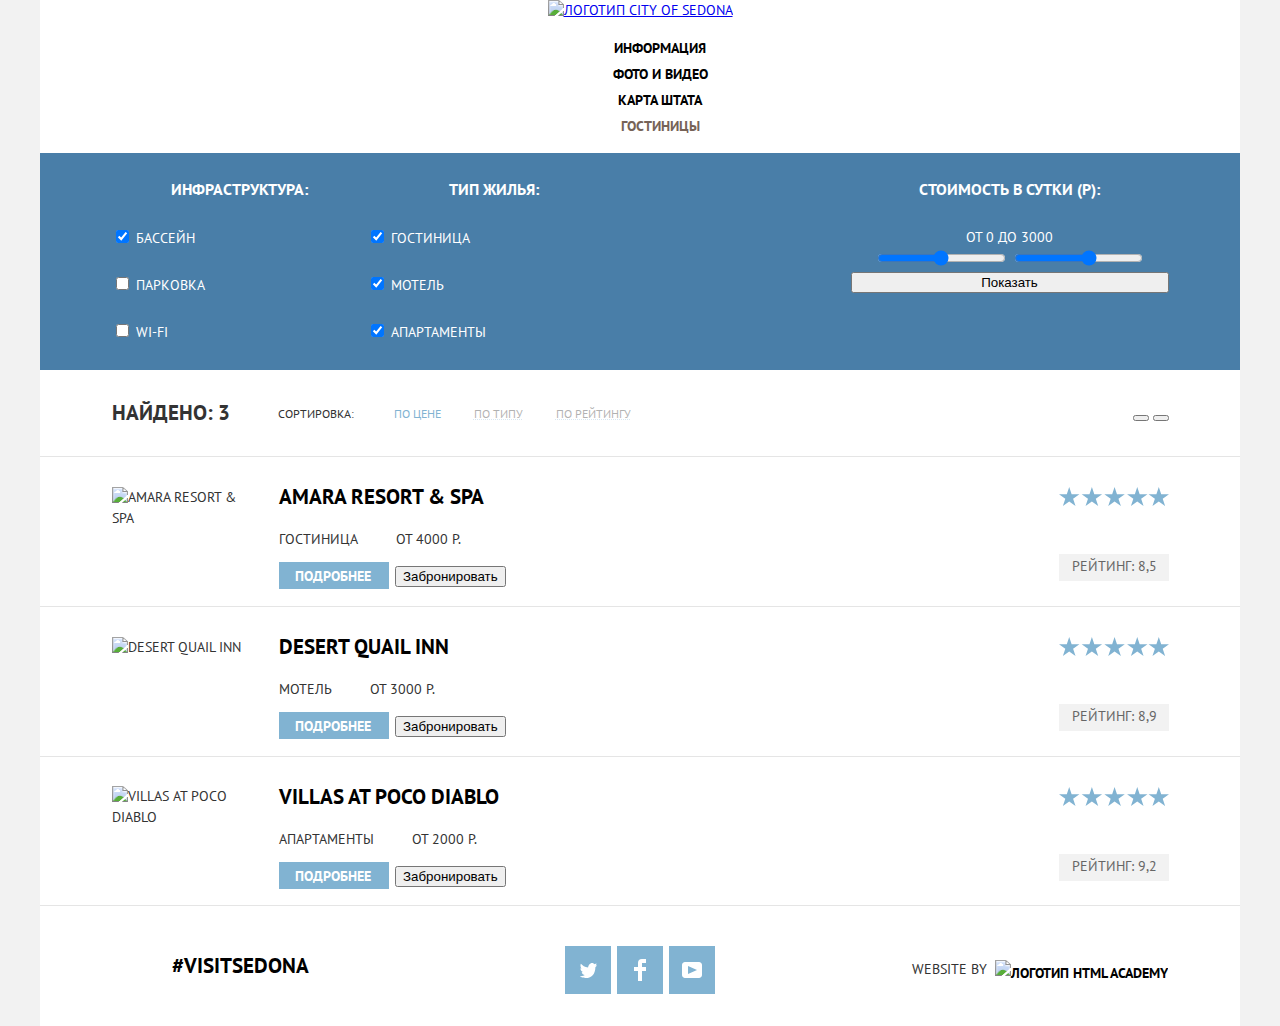
==== commit b5b20637: "Стилизован блок с результатами поиска гостиниц hotels.html" ====
--- a/hotels.html
+++ b/hotels.html
@@ -1,192 +1,195 @@
 <!DOCTYPE html>
 <html lang="ru">
 
-<head>
-  <meta charset="utf-8">
-  <title lang="en">Welcome to the gorgeous Sedona</title>
-  <link href="https://fonts.googleapis.com/css?family=PT+Sans:400,700&display=swap&subset=cyrillic" rel="stylesheet">
-  <link rel="stylesheet" href="css/normalize.css">
-  <link rel="stylesheet" href="css/general.css">
-  <link rel="stylesheet" href="css/control.css">
-  <link rel="stylesheet" href="css/header.css">
-  <link rel="stylesheet" href="css/main_hotels.css">
-  <link rel="stylesheet" href="css/footer.css">
-</head>
-
-<body>
-
-  <header>
-
-    <nav class="nav" aria-label="Меню сайта">
-
-      <div class="container">
-
-        <a class="site-logo" href="index.html">
-          <img src="img/svg/logo-sedona.svg" width="138" height="71" alt="Логотип City of Sedona">
-        </a>
-
-        <ul class="menu">
-          <li class="menu__item">
-            <a class="link menu__link" href="#">Информация</a>
-          </li>
-          <li class="menu__item">
-            <a class="link menu__link" href="#">Фото и видео</a>
-          </li>
-          <li class="menu__item">
-            <a class="link menu__link" href="index.html#map">Карта штата</a>
-          </li>
-          <li class="menu__item">
-            <a class="link menu__link menu__link--current">Гостиницы</a>
-          </li>
-        </ul>
-
-      </div>
-
-    </nav>
-
-  </header>
-
-  <main class="main-hotels">
-
+  <head>
+    <meta charset="utf-8">
+    <title lang="en">Welcome to the gorgeous Sedona</title>
+    <link href="https://fonts.googleapis.com/css?family=PT+Sans:400,700&display=swap&subset=cyrillic" rel="stylesheet">
+    <link rel="stylesheet" href="css/normalize.css">
+    <link rel="stylesheet" href="css/general.css">
+    <link rel="stylesheet" href="css/control.css">
+    <link rel="stylesheet" href="css/header.css">
+    <link rel="stylesheet" href="css/main_hotels.css">
+    <link rel="stylesheet" href="css/footer.css">
+  </head>
+
+  <body>
     <div class="container">
-
-      <h1 class="visually-hidden">Гостиницы</h1>
-
-      <section class="hotels-filter">
-
-        <h2 class="visually-hidden">Параметры поиска жилья</h2>
-
-        <div class="page-container">
-
-          <form class="filter" action="https://echo.htmlacademy.ru" method="get">
-
-            <fieldset class="filter-group">
-
-              <legend class="filter-group__heading">Инфраструктура:</legend>
-
-              <ul class="filter-list">
-
-                <li class="filter-list__item">
-                  <input type="checkbox" name="swimpool" id="swimpool" checked>
-                  <label class="filter-list__label" for="swimpool">
-                    <span></span> Бассейн
-                  </label>
-                </li>
-
-                <li class="filter-list__item">
-                  <input type="checkbox" name="parking" id="parking">
-                  <label class="filter-list__label" for="parking">
-                    <span></span> Парковка
-                  </label>
-                </li>
-
-                <li class="filter-list__item">
-                  <input type="checkbox" name="wifi" id="wifi">
-                  <label class="filter-list__label" for="wifi" lang="en">
-                    <span></span> Wi-Fi
-                  </label>
-                </li>
-
-              </ul>
-
-            </fieldset>
-
-            <fieldset class="filter-group">
-
-              <legend class="filter-group__heading">Тип жилья:</legend>
-
-              <ul class="filter-list">
-
-                <li class="filter-list__item">
-                  <input type="checkbox" name="hotel" id="hotel" checked>
-                  <label class="filter-list__label" for="hotel">
-                    <span></span> Гостиница
-                  </label>
-                </li>
-
-                <li class="filter-list__item">
-                  <input type="checkbox" name="motel" id="motel" checked>
-                  <label class="filter-list__label" for="motel">
-                    <span></span> Мотель
-                  </label>
-                </li>
-
-                <li class="filter-list__item">
-                  <input type="checkbox" name="appartment" id="appartment" checked>
-                  <label class="filter-list__label" for="appartment">
-                    <span></span> Апартаменты
-                  </label>
-                </li>
-
-              </ul>
-
-            </fieldset>
-
-            <div class="wrapper">
+      <header>
+
+        <nav class="nav" aria-label="Меню сайта">
+
+          <a class="site-logo" href="index.html">
+            <img src="img/svg/logo-sedona.svg" width="138" height="71" alt="Логотип City of Sedona">
+          </a>
+
+          <ul class="menu">
+            <li class="menu__item">
+              <a class="link menu__link" href="#">Информация</a>
+            </li>
+            <li class="menu__item">
+              <a class="link menu__link" href="#">Фото и видео</a>
+            </li>
+            <li class="menu__item">
+              <a class="link menu__link" href="index.html#map">Карта штата</a>
+            </li>
+            <li class="menu__item">
+              <a class="link menu__link menu__link--current">Гостиницы</a>
+            </li>
+          </ul>
+
+        </nav>
+
+
+      </header>
+      <main class="main-hotels">
+
+        <h1 class="visually-hidden">Гостиницы</h1>
+
+        <section class="hotels-filter">
+
+          <h2 class="visually-hidden">Параметры поиска жилья</h2>
+
+          <div class="page-container">
+
+            <form class="filter" action="https://echo.htmlacademy.ru" method="get">
 
               <fieldset class="filter-group">
 
-                <legend class="filter-group__heading">Стоимость в сутки (Р):</legend>
-                <div class="filter-price">
-                  от 0 <span></span> до 3000
-                </div>
-
-                <input type="range" name="price-min" id="price-min" min="0" max="2400" step="100">
-                <input type="range" name="price-max" id="price-max" min="2500" max="3000" step="100">
-                <div class="range-line"></div>
-                <span class="range-control"></span>
-                <span class="range-control"></span>
+                <legend class="filter-group__heading">Инфраструктура:</legend>
+
+                <ul class="filter-list">
+
+                  <li class="filter-list__item">
+                    <input type="checkbox" name="swimpool" id="swimpool" checked="checked">
+                    <label class="filter-list__label" for="swimpool">
+                      <span></span>
+                      Бассейн
+                    </label>
+                  </li>
+
+                  <li class="filter-list__item">
+                    <input type="checkbox" name="parking" id="parking">
+                    <label class="filter-list__label" for="parking">
+                      <span></span>
+                      Парковка
+                    </label>
+                  </li>
+
+                  <li class="filter-list__item">
+                    <input type="checkbox" name="wifi" id="wifi">
+                    <label class="filter-list__label" for="wifi" lang="en">
+                      <span></span>
+                      Wi-Fi
+                    </label>
+                  </li>
+
+                </ul>
 
               </fieldset>
 
-              <button class="btn btn__show" type="submit"><span class="btn__text">Показать</span></button>
-            </div>
-
-          </form>
-
-        </div>
-
-      </section>
-
-      <section class="search-result">
-
-        <div class="page-container">
-
-          <header class="search-result__header">
-
-            <h2 class="visually-hidden">Результат поиска гостиниц</h2>
-
-            <div class="wrapper">
-              <h3 class="search-result__heading search-result__heading--found">Найдено: <span>3</span></h3>
-            </div>
-
-            <div class="wrapper">
-
-              <h3 class="search-result__heading search-result__heading--sort">Сортировка:</h3>
-
-              <ul class="sort-list">
-
-                <li class="sort-list__item">
-                  <a class="link link__sort link__sort--current" href="" aria-label="Сортировка по цене">По цене</a>
-                </li>
-                <li class="sort-list__item">
-                  <a class="link link__sort" href="" aria-label="Сортировка по типу">По типу</a>
-                </li>
-                <li class="sort-list__item">
-                  <a class="link link__sort" href="" aria-label="Сортировка по рейтингу">По рейтингу</a>
-                </li>
-
-              </ul>
-
-            </div>
-
-            <div class="wrapper">
-              <button type="button" name="down"></button>
-              <button type="button" name="up"></button>
-            </div>
-
-          </header>
-
+              <fieldset class="filter-group">
+
+                <legend class="filter-group__heading">Тип жилья:</legend>
+
+                <ul class="filter-list">
+
+                  <li class="filter-list__item">
+                    <input type="checkbox" name="hotel" id="hotel" checked="checked">
+                    <label class="filter-list__label" for="hotel">
+                      <span></span>
+                      Гостиница
+                    </label>
+                  </li>
+
+                  <li class="filter-list__item">
+                    <input type="checkbox" name="motel" id="motel" checked="checked">
+                    <label class="filter-list__label" for="motel">
+                      <span></span>
+                      Мотель
+                    </label>
+                  </li>
+
+                  <li class="filter-list__item">
+                    <input type="checkbox" name="appartment" id="appartment" checked="checked">
+                    <label class="filter-list__label" for="appartment">
+                      <span></span>
+                      Апартаменты
+                    </label>
+                  </li>
+
+                </ul>
+
+              </fieldset>
+
+              <div class="wrapper">
+                <fieldset class="filter-range">
+
+                  <legend class="filter-range__heading">Стоимость в сутки (Р):</legend>
+                  <div class="filter-price">
+                    от 0
+                    <span></span>
+                    до 3000
+                  </div>
+
+                  <input type="range" name="price-min" id="price-min" min="0" max="2400" step="100">
+                  <input type="range" name="price-max" id="price-max" min="2500" max="3000" step="100">
+                  <div class="range-line"></div>
+                  <span class="range-control"></span>
+                  <span class="range-control"></span>
+
+                </fieldset>
+
+                <button class="btn btn__show" type="submit">
+                  <span class="btn__text">Показать</span></button>
+              </div>
+
+            </form>
+
+          </div>
+
+        </section>
+
+        <section class="search-result">
+
+          <div class="page-container">
+            <header class="search-result__header">
+
+              <h2 class="visually-hidden">Результат поиска гостиниц</h2>
+
+              <div class="search-result__total">
+                <h3 class="search-result__heading search-result__heading--found">Найдено:
+                  <span>3</span></h3>
+              </div>
+
+              <div class="search-result__sort">
+
+                <h3 class="search-result__heading search-result__heading--small">Сортировка:</h3>
+
+                <ul class="sort-list">
+
+                  <li class="sort-list__item">
+                    <a class="link link__sort link__sort--current" href="" aria-label="Сортировка по цене">По цене</a>
+                  </li>
+                  <li class="sort-list__item">
+                    <a class="link link__sort" href="" aria-label="Сортировка по типу">По типу</a>
+                  </li>
+                  <li class="sort-list__item">
+                    <a class="link link__sort" href="" aria-label="Сортировка по рейтингу">По рейтингу</a>
+                  </li>
+
+                </ul>
+
+              </div>
+
+              <div class="search-result__buttons">
+                <button type="button" name="down"></button>
+                <button type="button" name="up"></button>
+              </div>
+
+            </header>
+
+          </div>
           <ul class="hotels">
 
             <li class="hotels__item">
@@ -198,15 +201,15 @@
                   <a class="link hotel__link" href="#" lang="en">Amara Resort & Spa</a>
                 </h3>
 
-                <p class="text">Гостиница</p>
-                <span class="hotel__rate">От 4000 Р.</span>
-                <a class="hotel__info" href="#">Подробнее</a>
-                <button class="btn btn__booking" type="button" name="button"><span class="btn__text">Забронировать</span></button>
-              </div>
-
-              <div class="wrapper wrapper-column">
-                <img class="hotel__stars" src="img/svg/stars.svg" width="115" height="17" alt="Класс гостиницы 4 из 5">
-                <p class="hotel__rating">Рейтинг: 8,5</p>
+                <p class="text hotel__text">Гостиница<span class="hotel__rate">От 4000 Р.</span></p>
+                <a class="hotel__info" href="#" aria-label="Подробнее">Подробнее</a>
+                <button class="btn btn__booking" type="button" name="button">
+                  <span class="btn__text">Забронировать</span></button>
+              </div>
+
+              <div class="hotel-class">
+                <img class="hotel-class__stars" src="img/svg/stars.svg" width="115" height="17" alt="Класс гостиницы 4 из 5">
+                <p class="hotel-class__rating">Рейтинг: 8,5</p>
               </div>
 
             </li>
@@ -220,15 +223,16 @@
                   <a class="link hotel__link" href="" lang="en">Desert Quail Inn</a>
                 </h3>
 
-                <p class="text">Мотель</p>
-                <span class="hotel__rate">От 3000 Р.</span>
+                <p class="text hotel__text">Мотель<span class="hotel__rate">От 3000 Р.</span></p>
+
                 <a class="hotel__info" href="#">Подробнее</a>
-                <button class="btn btn__booking" type="button" name="button"><span class="btn__text">Забронировать</span></button>
-              </div>
-
-              <div class="wrapper wrapper-column">
-                <img class="hotel__stars" src="img/svg/stars.svg" width="115" height="17" alt="Класс гостиницы 3 из 5">
-                <p class="hotel__rating">Рейтинг: 8,9</p>
+                <button class="btn btn__booking" type="button" name="button">
+                  <span class="btn__text">Забронировать</span></button>
+              </div>
+
+              <div class="hotel-class">
+                <img class="hotel-class__stars" src="img/svg/stars.svg" width="115" height="17" alt="Класс гостиницы 3 из 5">
+                <p class="hotel-class__rating">Рейтинг: 8,9</p>
               </div>
 
             </li>
@@ -242,86 +246,78 @@
                   <a class="link hotel__link" href="#" lang="en">Villas at Poco Diablo</a>
                 </h3>
 
-                <p class="text">Апартаменты</p>
-                <span class="hotel__rate">От 2000 Р.</span>
-                <a class="hotel__info" href="#"><span class="btn__text">Подробнее</span></a>
-                <button class="btn btn__booking" type="button" name="button"><span class="btn__text">Забронировать</span></button>
-              </div>
-
-              <div class="wrapper wrapper-column">
-                <img class="hotelstars" src="img/svg/stars.svg" width="115" height="17" alt="Класс гостиницы 2 из 5">
-                <p class="hotel__rating">Рейтинг: 9,2</p>
+                <p class="text hotel__text">Апартаменты<span class="hotel__rate">От 2000 Р.</span></p>
+
+                <a class="hotel__info" href="#">
+                  <span class="btn__text">Подробнее</span></a>
+                <button class="btn btn__booking" type="button" name="button">
+                  <span class="btn__text">Забронировать</span></button>
+              </div>
+
+              <div class="hotel-class">
+                <img class="hotel-class__stars" src="img/svg/stars.svg" width="115" height="17" alt="Класс гостиницы 2 из 5">
+                <p class="hotel-class__rating">Рейтинг: 9,2</p>
               </div>
 
             </li>
 
           </ul>
-        </div>
-
-      </section>
-
+
+        </section>
+        <footer class="footer">
+
+          <div class="hashtag">
+            <a class="link hashtag__link" href="#" lang="en" aria-label="Хештег Седоны в Инстаграмме">#VisitSedona</a>
+          </div>
+
+          <ul class="social">
+
+            <li class="social__item">
+              <a class="link social__link" href="#" aria-label="Седона в Твиттере">
+                <svg class="social__icon" width="17px" height="17px">
+                  <g stroke="none" stroke-width="1" fill="none" fill-rule="evenodd">
+                    <g id="twitter" fill="#FFFFFF" fill-rule="nonzero">
+                      <path
+                        d="M10.95,1.144 C12.635,0.648 13.934,1.414 14.527,2.323 C15.2,2.092 15.858,1.842 16.538,1.615 C16.5248923,2.3013655 16.2116836,2.94751829 15.681,3.383 C16.366,3.553 16.985,2.892 16.985,2.892 C16.816,3.892 15.979,4.68 15.422,4.916 C15.191,11.666 12.247,16.133 5.345,15.998 L4.899,15.998 C4.489,15.998 0.735,15.538 0.001,14.111 C2.272,14.307 3.894,13.689 4.694,12.934 C3.734,12.634 2.015,12.457 1.715,9.984 C2.064,10.09 2.279,10.212 2.905,10.103 C1.705,9.247 0.374,8.53 0.448,6.33 C0.733,6.658 1.515,6.866 1.788,6.802 C1.085,6.561 -0.182,3.442 0.894,1.85 C2.712,3.704 4.629,5.456 8.046,5.623 C8.254,3.33 9.183,1.793 10.95,1.144 Z"
+                        id="Path"></path>
+                    </g>
+                  </g>
+                </svg>
+              </a>
+            </li>
+            <li class="social__item">
+              <a class="link social__link" href="#" aria-label="Седона в Фейсбуке">
+                <svg class="social__icon" width="12" height="22">
+                  <path fill="#FFF" d="M12 4V0H8a4 4 0 0 0-4 4v4H0v4h4v10h4V12h4V8H8V4h4z"/>
+                </svg>
+              </a>
+            </li>
+            <li class="social__item">
+              <a class="link social__link" href="#" aria-label="Седона на Ютубе">
+                <svg class="social__icon" width="20px" height="16px">
+                  <g stroke="none" stroke-width="1" fill="none" fill-rule="evenodd">
+                    <g id="youtube" fill="#FFFFFF" fill-rule="nonzero">
+                      <path d="M17,0 L3,0 C1.35,0 0,1.35 0,3 L0,13 C0,14.65 1.35,16 3,16 L17,16 C18.65,16 20,14.65 20,13 L20,3 C20,1.35 18.65,0 17,0 Z M6.027,11.998 L6.027,4.002 L15.014,8 L6.027,11.998 L6.027,11.998 Z" id="Shape"></path>
+                    </g>
+                  </g>
+                </svg>
+              </a>
+            </li>
+
+          </ul>
+
+          <div class="copyright">
+
+            <p class="text copyright__text">
+              Website by
+              <a class="link copyright__link" href="https://htmlacademy.ru/intensive/htmlcss" aria-label="Сайт HTML Academy">
+                <img class="copyright__logo" src="img/svg/logo-htmlacademy.svg" width="115" height="41" alt="Логотип html academy">
+              </a>
+            </p>
+
+          </div>
+
+      </footer>
     </div>
-
-  </main>
-
-  <footer class="footer">
-
-    <div class="container">
-
-      <div class="hashtag">
-        <a class="link hashtag__link" href="#" lang="en" aria-label="Хештег Седоны в Инстаграмме">#VisitSedona</a>
-      </div>
-
-      <ul class="social">
-
-        <li class="social__item">
-          <a class="link social__link" href="#" aria-label="Седона в Твиттере">
-            <svg class="social__icon" width="17px" height="17px">
-              <g id="Page-1" stroke="none" stroke-width="1" fill="none" fill-rule="evenodd">
-                <g id="twitter" fill="#FFFFFF" fill-rule="nonzero">
-                  <path
-                    d="M10.95,1.144 C12.635,0.648 13.934,1.414 14.527,2.323 C15.2,2.092 15.858,1.842 16.538,1.615 C16.5248923,2.3013655 16.2116836,2.94751829 15.681,3.383 C16.366,3.553 16.985,2.892 16.985,2.892 C16.816,3.892 15.979,4.68 15.422,4.916 C15.191,11.666 12.247,16.133 5.345,15.998 L4.899,15.998 C4.489,15.998 0.735,15.538 0.001,14.111 C2.272,14.307 3.894,13.689 4.694,12.934 C3.734,12.634 2.015,12.457 1.715,9.984 C2.064,10.09 2.279,10.212 2.905,10.103 C1.705,9.247 0.374,8.53 0.448,6.33 C0.733,6.658 1.515,6.866 1.788,6.802 C1.085,6.561 -0.182,3.442 0.894,1.85 C2.712,3.704 4.629,5.456 8.046,5.623 C8.254,3.33 9.183,1.793 10.95,1.144 Z"
-                    id="Path"></path>
-                </g>
-              </g>
-            </svg>
-          </a>
-        </li>
-        <li class="social__item">
-          <a class="link social__link" href="#" aria-label="Седона в Фейсбуке">
-            <svg class="social__icon" width="12" height="22">
-              <path fill="#FFF" d="M12 4V0H8a4 4 0 0 0-4 4v4H0v4h4v10h4V12h4V8H8V4h4z" />
-            </svg>
-          </a>
-        </li>
-        <li class="social__item">
-          <a class="link social__link" href="#" aria-label="Седона на Ютубе">
-            <svg class="social__icon" width="20px" height="16px">
-              <g id="Page-1" stroke="none" stroke-width="1" fill="none" fill-rule="evenodd">
-                <g id="youtube" fill="#FFFFFF" fill-rule="nonzero">
-                  <path d="M17,0 L3,0 C1.35,0 0,1.35 0,3 L0,13 C0,14.65 1.35,16 3,16 L17,16 C18.65,16 20,14.65 20,13 L20,3 C20,1.35 18.65,0 17,0 Z M6.027,11.998 L6.027,4.002 L15.014,8 L6.027,11.998 L6.027,11.998 Z" id="Shape"></path>
-                </g>
-              </g>
-            </svg>
-          </a>
-        </li>
-
-      </ul>
-
-      <div class="copyright">
-
-        <p class="text copyright__text">
-          Website by
-          <a class="link copyright__link" href="https://htmlacademy.ru/intensive/htmlcss" aria-label="Сайт HTML Academy">
-            <img class="copyright__logo" src="img/svg/logo-htmlacademy.svg" width="115" height="41" alt="Логотип html academy">
-          </a>
-        </p>
-
-      </div>
-    </div>
-
-  </footer>
-
-</body>
-
+  </body>
 </html>
--- a/css/main_hotels.css
+++ b/css/main_hotels.css
@@ -10,6 +10,13 @@
 }
 
 .filter-group {
+  width: 255px;
+  margin: 0;
+  padding: 0;
+}
+
+.filter-range {
+  width: 318px;
   margin: 0;
   padding: 0;
 }
@@ -19,8 +26,9 @@
   margin-left: auto;
 }
 
-.filter-group__heading {
-  margin-bottom: 23px;
+.filter-group__heading,
+.filter-range__heading {
+  margin-bottom: 27px;
   padding-top: 26px;
   font-size: 16px;
   line-height: 21px;
@@ -28,9 +36,6 @@
   color: #FFFFFF;
 }
 
-.filter>.filter-group:first-child {
-  margin-right: 85px;
-}
 
 .filter-list {
   display: flex;
@@ -55,45 +60,56 @@
   font-size: 14px;
   line-height: 21px;
   font-weight: 400;
-  color: #333333;
-}
+  color: #FFFFFF;
+}
+
 
 .search-result__header {
   display: flex;
-  flex-direction: row;
-  justify-content: flex-start;
   align-items: center;
-}
-
-.search-result__header .wrapper {
-  align-items: baseline;
-}
-
-.search-result__header .wrapper:last-child {
-  outline: 1px red dotted;
+  min-height: 86px;
+}
+
+.search-result__buttons {
   margin-left: auto;
 }
 
 .search-result__heading {
+  margin: 0;
   font-size: 21px;
   line-height: 26px;
   font-weight: 700;
-}
-
-.search-result__heading--sort {
+  text-align: left;
+}
+
+.search-result__heading--small {
   font-size: 12px;
   line-height: 18px;
   font-weight: 400;
 }
 
-.sort {
-  display: flex;
+
+.search-result__total {
+  padding-right: 48px;
+
+}
+.search-result__sort {
+  display: flex;
+  justify-content: flex-start;
+  align-items: baseline;
   list-style: none;
 }
 
 .sort-list {
   display: flex;
   list-style: none;
+}
+
+.sort-list__item {
+  margin-right: 33px;
+}
+.sort-list__item:last-child {
+  margin-right: 0;
 }
 
 .link__sort {
@@ -125,23 +141,51 @@
 }
 
 .hotels {
-  display: flex;
-  margin: 0;
-  padding: 0;
   flex-direction: column;
   text-align: left;
+  display: flex;
+  margin: 0;
+  padding: 0;
   list-style: none;
 }
 
 .hotels__item {
+  box-sizing: border-box;
   display: flex;
   min-height: 150px;
-  border-bottom: 1px #979797 solid;
-}
-
+  padding-left: 72px;
+  padding-right: 71px;
+  border-top: 1px solid rgba(0, 0, 0, 0.1);
+}
+
+.hotels__item:last-child {
+  border-bottom: 1px solid rgba(0, 0, 0, 0.1);
+}
+
+.hotel {
+  padding-top: 30px;
+  padding-left: 32px;
+}
 .hotel__img {
   width: 135px;
   height: 90px;
+  margin: auto 0;
+}
+
+.hotel__name {
+
+  margin: -3px 0 0 0;
+}
+
+.hotel__text {
+  margin-bottom: 12px;
+  padding-top: 5px;
+}
+
+.hotel__rate {
+  display: inline-block;
+  vertical-align: baseline;
+  margin-left: 38px;
 }
 
 .hotel__link {
@@ -162,6 +206,17 @@
 }
 
 .hotel__info {
+  display: inline-block;
+  vertical-align: baseline;
+  box-sizing: border-box;
+  width: 110px;
+  height: 27px;
+
+  margin: 0 2px 0 0;
+  padding-top: 4px;
+  padding-bottom: 4px;
+  padding-left: 16px;
+
   font-weight: 700;
   color: #FFFFFF;
   background-color: #81B3D2;
@@ -176,11 +231,26 @@
   background-color: #5496BD;
 }
 
-.hotels__item .wrapper:last-child {
-  margin-left: auto;
-}
-
-.hotel__rating {
+.hotel-class {
+  align-self: stretch;
+  width: 110px;
+
+  margin-left: auto;
+  padding-top: 30px;
+}
+
+.hotel-class__stars {
+  margin-bottom: 42px;
+}
+.hotel-class__rating {
+  display: inline-block;
+  vertical-align: baseline;
+  box-sizing: border-box;
+  width: 110px;
+  height: 27px;
+  margin: 0;
+  padding-top: 2px;
+  text-align: center;
   color: #666666;
   background-color: #F2F2F2;
-}+}
--- a/css/footer.css
+++ b/css/footer.css
@@ -1,22 +1,80 @@
+.footer {
+  display: flex;
+  justify-content: space-around;
+  align-items: center;
+  min-height: 120px;
+}
+
+.hashtag {
+  width: 400px;
+  box-sizing: border-box;
+  margin: 0;
+  padding: 0;
+}
+
+.hashtag__link {
+  font-size: 21px;
+}
+
 .social {
+  display: flex;
+  flex-direction: row;
+  justify-content: center;
+  align-items: center;
+  width: 400px;
+  box-sizing: border-box;
+  margin: 0;
+  padding-top: 8px;
+  padding-left: 6px;
   list-style: none;
 }
+
 .social__link {
+  display: flex;
+  flex-direction: row;
+  justify-content: center;
+  align-items: center;
+  width: 46px;
+  height: 48px;
+  margin-right: 6px;
   font-size: 21px;
-  line-height: 26px;
-  font-weight: 700;
-  color: #000000;
+  background-color: #81B3D2;
+}
 
-  text-decoration: none;
+.social__link:hover {
+  background-color: #669EC0;
 }
-.social__link:hover {
-  color: #81B3D2;
+
+.social__link:active {
+  background-color: #5496BD;
+  opacity: 1;
 }
-.social__link:active {
-  color: #000000;
+
+.social__link:active .social__icon {
   opacity: 0.3;
 }
 
-.copyrigth {
-  line-height: 26px;
+.copyright {
+  width: 400px;
+  min-height: 41px;
+  box-sizing: border-box;
+  padding-top: 8px;
 }
+.copyright__text {
+  display: block;
+  box-sizing: border-box;
+
+}
+
+.copyright__link {
+  display: inline-block;
+  vertical-align: baseline;
+  box-sizing: border-box;
+  padding-top: 6px;
+  padding-left: 4px;
+  vertical-align: middle;
+}
+.copyright__logo {
+width: 115px;
+height: 41px;
+}
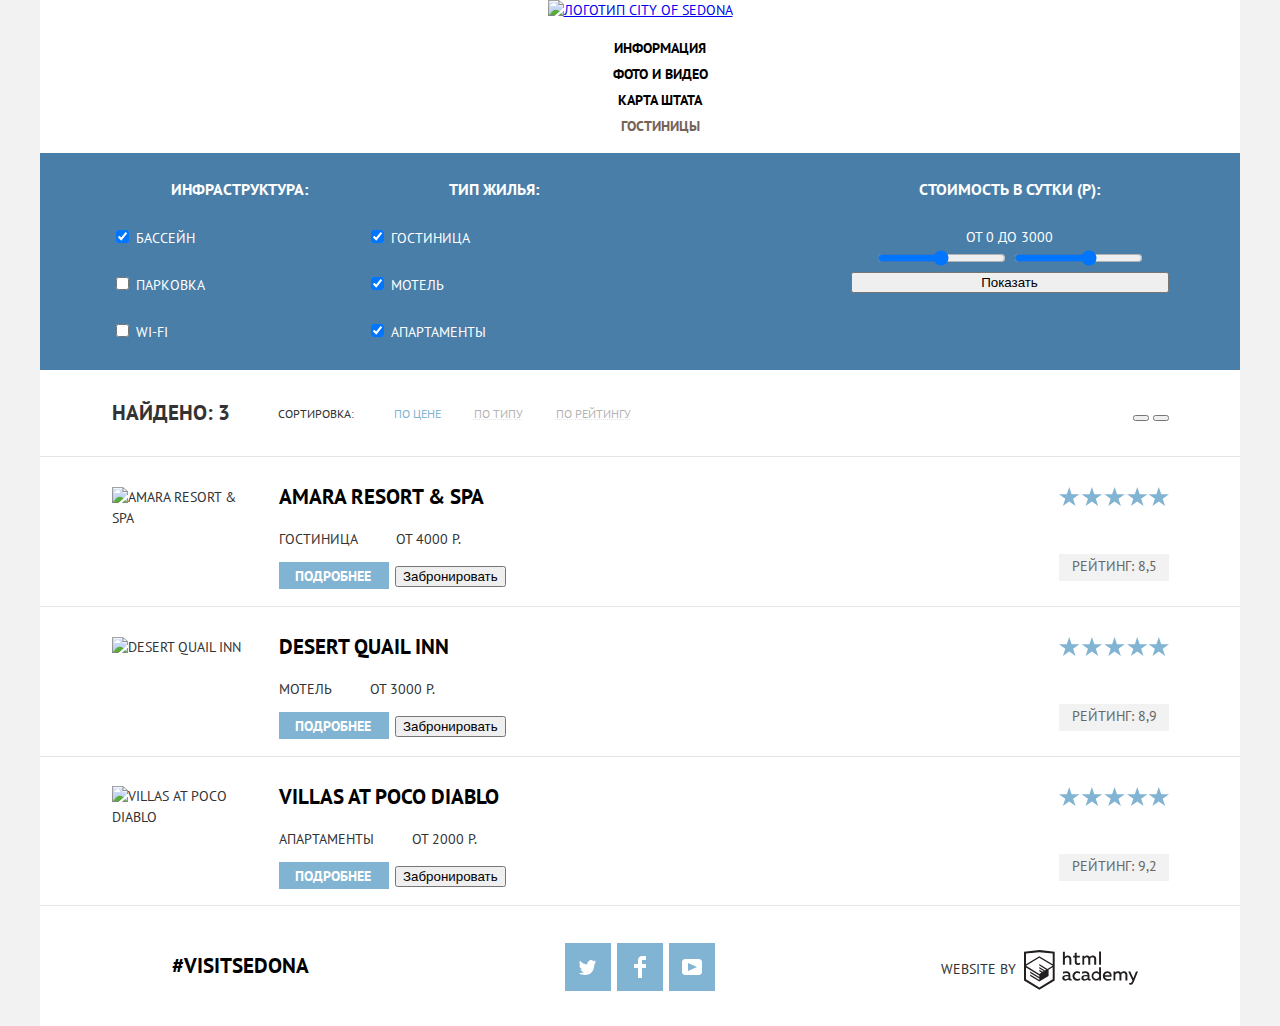
==== commit 1ae8a3b7: "Исравлены иконки соцсетей" ====
--- a/hotels.html
+++ b/hotels.html
@@ -40,7 +40,6 @@
 
         </nav>
 
-
       </header>
       <main class="main-hotels">
 
@@ -51,9 +50,7 @@
           <h2 class="visually-hidden">Параметры поиска жилья</h2>
 
           <div class="page-container">
-
             <form class="filter" action="https://echo.htmlacademy.ru" method="get">
-
               <fieldset class="filter-group">
 
                 <legend class="filter-group__heading">Инфраструктура:</legend>
@@ -143,9 +140,7 @@
                 <button class="btn btn__show" type="submit">
                   <span class="btn__text">Показать</span></button>
               </div>
-
             </form>
-
           </div>
 
         </section>
@@ -262,60 +257,40 @@
             </li>
 
           </ul>
-
-        </section>
-        <footer class="footer">
-
-          <div class="hashtag">
-            <a class="link hashtag__link" href="#" lang="en" aria-label="Хештег Седоны в Инстаграмме">#VisitSedona</a>
-          </div>
-
-          <ul class="social">
-
-            <li class="social__item">
-              <a class="link social__link" href="#" aria-label="Седона в Твиттере">
-                <svg class="social__icon" width="17px" height="17px">
-                  <g stroke="none" stroke-width="1" fill="none" fill-rule="evenodd">
-                    <g id="twitter" fill="#FFFFFF" fill-rule="nonzero">
-                      <path
-                        d="M10.95,1.144 C12.635,0.648 13.934,1.414 14.527,2.323 C15.2,2.092 15.858,1.842 16.538,1.615 C16.5248923,2.3013655 16.2116836,2.94751829 15.681,3.383 C16.366,3.553 16.985,2.892 16.985,2.892 C16.816,3.892 15.979,4.68 15.422,4.916 C15.191,11.666 12.247,16.133 5.345,15.998 L4.899,15.998 C4.489,15.998 0.735,15.538 0.001,14.111 C2.272,14.307 3.894,13.689 4.694,12.934 C3.734,12.634 2.015,12.457 1.715,9.984 C2.064,10.09 2.279,10.212 2.905,10.103 C1.705,9.247 0.374,8.53 0.448,6.33 C0.733,6.658 1.515,6.866 1.788,6.802 C1.085,6.561 -0.182,3.442 0.894,1.85 C2.712,3.704 4.629,5.456 8.046,5.623 C8.254,3.33 9.183,1.793 10.95,1.144 Z"
-                        id="Path"></path>
-                    </g>
-                  </g>
-                </svg>
-              </a>
-            </li>
-            <li class="social__item">
-              <a class="link social__link" href="#" aria-label="Седона в Фейсбуке">
-                <svg class="social__icon" width="12" height="22">
-                  <path fill="#FFF" d="M12 4V0H8a4 4 0 0 0-4 4v4H0v4h4v10h4V12h4V8H8V4h4z"/>
-                </svg>
-              </a>
-            </li>
-            <li class="social__item">
-              <a class="link social__link" href="#" aria-label="Седона на Ютубе">
-                <svg class="social__icon" width="20px" height="16px">
-                  <g stroke="none" stroke-width="1" fill="none" fill-rule="evenodd">
-                    <g id="youtube" fill="#FFFFFF" fill-rule="nonzero">
-                      <path d="M17,0 L3,0 C1.35,0 0,1.35 0,3 L0,13 C0,14.65 1.35,16 3,16 L17,16 C18.65,16 20,14.65 20,13 L20,3 C20,1.35 18.65,0 17,0 Z M6.027,11.998 L6.027,4.002 L15.014,8 L6.027,11.998 L6.027,11.998 Z" id="Shape"></path>
-                    </g>
-                  </g>
-                </svg>
-              </a>
-            </li>
-
-          </ul>
-
-          <div class="copyright">
-
-            <p class="text copyright__text">
-              Website by
-              <a class="link copyright__link" href="https://htmlacademy.ru/intensive/htmlcss" aria-label="Сайт HTML Academy">
-                <img class="copyright__logo" src="img/svg/logo-htmlacademy.svg" width="115" height="41" alt="Логотип html academy">
-              </a>
-            </p>
-
-          </div>
+      <footer class="footer">
+
+        <div class="hashtag">
+          <a class="link hashtag__link" href="#" lang="en" aria-label="Хештег Седоны в Инстаграмме">#VisitSedona</a>
+        </div>
+
+        <ul class="social">
+
+          <li class="social__item">
+            <a class="link social__link social__twitter" href="#" aria-label="Седона в Твиттере">
+
+            </a>
+          </li>
+          <li class="social__item">
+            <a class="link social__link social__facebook" href="#" aria-label="Седона в Фейсбуке">
+
+            </a>
+          </li>
+          <li class="social__item">
+            <a class="link social__link social__youtube" href="#" aria-label="Седона на Ютубе">
+
+            </a>
+          </li>
+
+        </ul>
+
+        <div class="copyright">
+
+          <p class="text copyright__text">
+            Website by
+            <a class="link copyright__link" href="https://htmlacademy.ru/intensive/htmlcss" aria-label="Сайт HTML Academy"></a>
+          </p>
+
+        </div>
 
       </footer>
     </div>
--- a/css/footer.css
+++ b/css/footer.css
@@ -24,21 +24,57 @@
   width: 400px;
   box-sizing: border-box;
   margin: 0;
-  padding-top: 8px;
-  padding-left: 6px;
+  padding-top: 2px;
+  padding-left: 5px;
   list-style: none;
 }
 
 .social__link {
-  display: flex;
-  flex-direction: row;
-  justify-content: center;
-  align-items: center;
+  display: block;
   width: 46px;
   height: 48px;
   margin-right: 6px;
   font-size: 21px;
   background-color: #81B3D2;
+}
+
+.social__twitter::after {
+  position: relative;
+  top: 17px;
+  content: "";
+  display: block;
+  width: 17px;
+  height: 17px;
+  box-sizing: border-box;
+  margin: 0 auto;
+  background-image: url("data:image/svg+xml,%0A%3Csvg width='17px' height='15px' viewBox='0 0 17 15' version='1.1' xmlns='http://www.w3.org/2000/svg' xmlns:xlink='http://www.w3.org/1999/xlink'%3E%3Cg id='Pages' stroke='none' stroke-width='1' fill='none' fill-rule='evenodd'%3E%3Cg id='Index' transform='translate(-579.000000, -2695.000000)' fill='%23FFFFFF'%3E%3Cg id='footer' transform='translate(40.000000, 2642.000000)'%3E%3Cg id='twitter' transform='translate(539.000000, 52.000000)'%3E%3Cg id='Shape'%3E%3Cpath d='M10.95,1.144 C12.635,0.648 13.934,1.414 14.527,2.323 C15.2,2.092 15.858,1.842 16.538,1.615 C16.5248923,2.3013655 16.2116836,2.94751829 15.681,3.383 C16.366,3.553 16.985,2.892 16.985,2.892 C16.816,3.892 15.979,4.68 15.422,4.916 C15.191,11.666 12.247,16.133 5.345,15.998 L4.899,15.998 C4.489,15.998 0.735,15.538 0.001,14.111 C2.272,14.307 3.894,13.689 4.694,12.934 C3.734,12.634 2.015,12.457 1.715,9.984 C2.064,10.09 2.279,10.212 2.905,10.103 C1.705,9.247 0.374,8.53 0.448,6.33 C0.733,6.658 1.515,6.866 1.788,6.802 C1.085,6.561 -0.182,3.442 0.894,1.85 C2.712,3.704 4.629,5.456 8.046,5.623 C8.254,3.33 9.183,1.793 10.95,1.144 Z' fill-rule='nonzero'%3E%3C/path%3E%3C/g%3E%3C/g%3E%3C/g%3E%3C/g%3E%3C/g%3E%3C/svg%3E");
+  background-repeat: no-repeat;
+}
+
+.social__facebook::after {
+  position: relative;
+  top: 13px;
+  content: "";
+  display: block;
+  width: 12px;
+  height: 22px;
+  box-sizing: border-box;
+  margin: 0 auto;
+  background-image: url("data:image/svg+xml,%0A%3Csvg width='12px' height='22px' viewBox='0 0 12 22' version='1.1' xmlns='http://www.w3.org/2000/svg' xmlns:xlink='http://www.w3.org/1999/xlink'%3E%3Cg id='Pages' stroke='none' stroke-width='1' fill='none' fill-rule='evenodd'%3E%3Cg id='Index' transform='translate(-633.000000, -2691.000000)' fill='%23FFFFFF'%3E%3Cg id='footer' transform='translate(40.000000, 2642.000000)'%3E%3Cg id='fb-icon' transform='translate(593.000000, 49.000000)'%3E%3Cg id='Shape'%3E%3Cpath d='M12,4 L12,0 L8,0 C5.790861,0 4,1.790861 4,4 L4,8 L0,8 L0,12 L4,12 L4,22 L8,22 L8,12 L12,12 L12,8 L8,8 L8,4 L12,4 Z' fill-rule='nonzero'%3E%3C/path%3E%3C/g%3E%3C/g%3E%3C/g%3E%3C/g%3E%3C/g%3E%3C/svg%3E");
+  background-repeat: no-repeat;
+}
+
+.social__youtube::after {
+  position: relative;
+  top: 16px;
+  content: "";
+  display: block;
+  width: 20px;
+  height: 16px;
+  box-sizing: border-box;
+  margin: 0 auto;
+  background-image: url("data:image/svg+xml,%0A%3Csvg width='20px' height='16px' viewBox='0 0 20 16' version='1.1' xmlns='http://www.w3.org/2000/svg' xmlns:xlink='http://www.w3.org/1999/xlink'%3E%3Cg id='Pages' stroke='none' stroke-width='1' fill='none' fill-rule='evenodd'%3E%3Cg id='Index' transform='translate(-681.000000, -2694.000000)' fill='%23FFFFFF'%3E%3Cg id='footer' transform='translate(40.000000, 2642.000000)'%3E%3Cg id='youtube' transform='translate(641.000000, 52.000000)'%3E%3Cg id='Shape'%3E%3Cpath d='M17,0 L3,0 C1.35,0 0,1.35 0,3 L0,13 C0,14.65 1.35,16 3,16 L17,16 C18.65,16 20,14.65 20,13 L20,3 C20,1.35 18.65,0 17,0 Z M6.027,11.998 L6.027,4.002 L15.014,8 L6.027,11.998 L6.027,11.998 Z' fill-rule='nonzero'%3E%3C/path%3E%3C/g%3E%3C/g%3E%3C/g%3E%3C/g%3E%3C/g%3E%3C/svg%3E");
+  background-repeat: no-repeat;
 }
 
 .social__link:hover {
@@ -60,21 +96,27 @@
   box-sizing: border-box;
   padding-top: 8px;
 }
+
 .copyright__text {
   display: block;
   box-sizing: border-box;
-
 }
 
 .copyright__link {
   display: inline-block;
   vertical-align: baseline;
   box-sizing: border-box;
-  padding-top: 6px;
   padding-left: 4px;
   vertical-align: middle;
 }
-.copyright__logo {
-width: 115px;
-height: 41px;
+
+.copyright__link::after {
+  display: block;
+  content: "";
+  width: 115px;
+  height: 41px;
+
+  background-image: url("data:image/svg+xml,%0A%3Csvg width='114px' height='40px' viewBox='0 0 114 40' version='1.1' xmlns='http://www.w3.org/2000/svg' xmlns:xlink='http://www.w3.org/1999/xlink'%3E%3Cg id='Pages' stroke='none' stroke-width='1' fill='none' fill-rule='evenodd'%3E%3Cg id='Index' transform='translate(-1024.000000, -2681.000000)' fill='%23231F20'%3E%3Cg id='footer' transform='translate(40.000000, 2642.000000)'%3E%3Cg id='logo-htmlacademy' transform='translate(984.000000, 38.000000)'%3E%3Cg id='Shape'%3E%3Cpath d='M47.0655963,30.0594737 C47.2630068,30.0514668 47.4583394,30.0151472 47.6458716,29.9515789 L47.6458716,31.3865789 C47.2482111,31.5403817 46.8260491,31.6172143 46.4009174,31.6131579 C45.6481775,31.6769003 44.9394456,31.2428956 44.6389908,30.5342105 C43.7036246,31.3099837 42.5302436,31.72271 41.3261468,31.6994737 C39.7330275,31.6994737 38.2559633,30.8039474 38.2559633,28.9481579 C38.2559633,26.65 40.366055,25.9378947 42.1701835,25.9378947 C42.9401581,25.9504704 43.7070337,26.0408217 44.459633,26.2076316 L44.459633,25.8839474 C44.459633,24.805 43.6577982,23.9742105 42.1490826,23.9742105 C41.0585215,23.9764145 39.9804413,24.2116153 38.983945,24.6647368 L38.983945,22.8305263 C40.0678146,22.4509488 41.2039562,22.2506246 42.3495413,22.2371053 C44.8394495,22.2371053 46.3692661,23.4455263 46.3692661,26.1752632 L46.3692661,29.4121053 C46.3546084,29.5667697 46.4009718,29.721014 46.4980508,29.8405532 C46.5951298,29.9600924 46.7348802,30.035021 46.8862385,30.0486842 L47.0655963,30.0486842 L47.0655963,30.0594737 Z M40.2711009,28.8402632 C40.2979829,29.2290018 40.4760704,29.5905124 40.7655451,29.8439649 C41.0550198,30.0974175 41.4317374,30.2216723 41.8114679,30.1889474 L41.9275229,30.1889474 C42.8818937,30.1906264 43.7973384,29.8021685 44.4701835,29.11 L44.4701835,27.5778947 C43.8419811,27.4413845 43.2026282,27.3655249 42.5605505,27.3513158 C41.5055046,27.3513158 40.2816514,27.7073684 40.2816514,28.8402632 L40.2816514,28.8402632 L40.2711009,28.8402632 Z M53.3114679,22.2478947 C54.2595543,22.2246358 55.1962393,22.4631803 56.0229358,22.9384211 L56.0229358,24.7942105 C55.3066037,24.2989246 54.4610163,24.0357417 53.5963303,24.0389474 C52.5199374,23.9724773 51.496296,24.5219892 50.9384549,25.46575 C50.3806138,26.4095108 50.3806138,27.591805 50.9384549,28.5355658 C51.496296,29.4793266 52.5199374,30.0288385 53.5963303,29.9623684 C54.4944641,29.9591382 55.3769198,29.7214566 56.1600917,29.2718421 L56.1600917,31.1168421 C55.2476604,31.5451608 54.2518662,31.7554729 53.2481651,31.7318421 C50.8050121,31.8920586 48.695731,30.0004036 48.5321101,27.5023684 C48.5321101,27.3513158 48.5321101,27.2038596 48.5321101,27.06 C48.4922947,25.8236341 48.9347044,24.6217922 49.7618902,23.7192021 C50.5890761,22.8166119 51.7331835,22.2873136 52.9422018,22.2478947 L53.3431193,22.2478947 L53.3114679,22.2478947 Z M66.1513761,30.0594737 C66.3487866,30.0514668 66.5441192,30.0151472 66.7316514,29.9515789 L66.7316514,31.3865789 C66.3339909,31.5403817 65.9118289,31.6172143 65.4866972,31.6131579 C64.7339573,31.6769003 64.0252255,31.2428956 63.7247706,30.5342105 C62.7894044,31.3099837 61.6160234,31.72271 60.4119266,31.6994737 C58.8188073,31.6994737 57.3417431,30.8039474 57.3417431,28.9481579 C57.3417431,26.65 59.4518349,25.9378947 61.2559633,25.9378947 C62.025938,25.9504704 62.7928135,26.0408217 63.5454128,26.2076316 L63.5454128,25.8839474 C63.5454128,24.805 62.743578,23.9742105 61.2348624,23.9742105 C60.1443013,23.9764145 59.0662211,24.2116153 58.0697248,24.6647368 L58.0697248,22.8305263 C59.1535945,22.4509488 60.2897361,22.2506246 61.4353211,22.2371053 C63.9252294,22.2371053 65.4550459,23.4455263 65.4550459,26.1752632 L65.4550459,29.4121053 C65.4403882,29.5667697 65.4867516,29.721014 65.5838306,29.8405532 C65.6809097,29.9600924 65.82066,30.035021 65.9720183,30.0486842 L66.1513761,30.0486842 L66.1513761,30.0594737 Z M59.3568807,28.8402632 C59.3836546,29.2310454 59.5632206,29.5943261 59.8550417,29.848095 C60.1468629,30.1018639 60.5263371,30.2247268 60.9077982,30.1889474 L61.0238532,30.1889474 C61.978224,30.1906264 62.8936687,29.8021685 63.5665138,29.11 L63.5665138,27.5778947 C62.9383113,27.4413845 62.2989584,27.3655249 61.6568807,27.3513158 C60.5385321,27.3513158 59.3779817,27.7073684 59.3779817,28.8402632 L59.3779817,28.8402632 L59.3568807,28.8402632 Z M77.0183486,18.3205263 L77.0183486,31.4836842 L75.2775229,31.4836842 L75.2775229,30.0594737 C74.4827679,31.135283 73.2299812,31.7537779 71.9119266,31.7210526 C69.4750723,31.552751 67.5825241,29.4822103 67.5825241,26.9844737 C67.5825241,24.4867371 69.4750723,22.4161964 71.9119266,22.2478947 C73.1194886,22.2051973 74.2817775,22.7202659 75.0770642,23.6505263 L75.0770642,18.3205263 L77.0183486,18.3205263 Z M72.2389908,23.9526316 C70.6307782,23.9526316 69.3270642,25.2858805 69.3270642,26.9305263 C69.3270642,28.5751722 70.6307782,29.9084211 72.2389908,29.9084211 C73.4673261,29.929616 74.5855937,29.1871285 75.0665138,28.0310526 L75.0665138,25.8731579 C74.5742086,24.738236 73.4741663,24.006587 72.2600917,24.0065789 L72.2389908,23.9526316 Z M83.3486239,22.2478947 C86.8408257,22.2478947 88.0541284,25.1394737 87.4844037,27.7397368 L80.9220183,27.7397368 C81.143578,29.3581579 82.683945,30.0163158 84.2876147,30.0163158 C85.2509024,30.0196119 86.2026665,29.8020883 87.0729358,29.3797368 L87.0729358,31.1060526 C86.0736034,31.5420784 84.9938669,31.7518759 83.9077982,31.7210526 C81.2385321,31.7210526 78.8963303,30.1889474 78.8963303,26.9521053 C78.8361831,25.7502312 79.2482377,24.5736221 80.0408163,23.6840609 C80.833395,22.7944997 81.9407526,22.2657764 83.1165138,22.2155263 L83.3486239,22.2155263 L83.3486239,22.2478947 Z M83.443578,23.9094737 C82.1215985,23.8103984 80.9703676,24.8236582 80.8692661,26.1752632 L80.8692661,26.24 L85.7752294,26.24 C85.8275189,25.6050928 85.6027649,24.979009 85.1611924,24.529514 C84.71962,24.080019 84.1063741,23.8530676 83.4857798,23.9094737 L83.443578,23.9094737 Z M89.4889908,31.4621053 L89.4889908,22.4960526 L91.2298165,22.4960526 L91.2298165,23.575 C91.9776543,22.7196618 93.0410172,22.2228758 94.162844,22.2047368 C95.2951298,22.132746 96.3712153,22.7163253 96.9481651,23.7152632 C97.7407354,22.8334891 98.8477083,22.3160913 100.018349,22.2802632 C100.951668,22.2327078 101.85935,22.6010522 102.506842,23.290113 C103.154334,23.9791738 103.478107,24.9213437 103.394495,25.8731579 L103.394495,31.4836842 L101.389908,31.4836842 L101.389908,25.9271053 C101.437106,25.4733447 101.305582,25.0190516 101.024428,24.6647091 C100.743274,24.3103667 100.335659,24.0851765 99.8917431,24.0389474 L99.6174312,24.0389474 C98.7512148,24.0941188 97.9525447,24.5360392 97.4334862,25.2473684 L97.4334862,31.4836842 L95.4288991,31.4836842 L95.4288991,25.9271053 C95.4728317,25.4699759 95.3356717,25.0139226 95.0481287,24.6610541 C94.7605858,24.3081856 94.3466797,24.0879787 93.8990826,24.0497368 L93.6880734,24.0497368 C92.7466437,24.1344326 91.8914735,24.6449129 91.356422,25.4415789 L91.356422,31.5160526 L89.5311927,31.5160526 L89.4889908,31.4621053 Z M111.972018,22.4744737 L113.976606,22.4744737 L109.851376,32.6813158 C108.901835,35.0226316 107.64633,35.7671053 106.316972,35.7671053 C105.925689,35.7631641 105.536197,35.7124694 105.156422,35.6160526 L105.156422,33.9221053 C105.44728,34.0111568 105.749614,34.0548063 106.053211,34.0515789 C107.002752,34.0515789 107.720183,33.3610526 108.237156,32.0015789 L108.416514,31.5484211 L104.19633,22.4852632 L106.306422,22.4852632 L109.323853,29.2718421 L111.972018,22.4744737 Z M40.8619266,2.63263158 L40.8619266,7.76842105 C41.6131164,6.9863957 42.6386228,6.54359491 43.7105505,6.53842105 C44.6823179,6.47907521 45.6329468,6.84494758 46.325328,7.54478094 C47.0177092,8.24461431 47.3865701,9.21243369 47.3399083,10.2068421 L47.3399083,15.7634211 L45.3669725,15.7634211 L45.3669725,10.4657895 C45.4231266,9.94896946 45.2754097,9.43058817 44.9565578,9.0255257 C44.637706,8.62046322 44.1740523,8.36217272 43.6683486,8.30789474 L43.3518349,8.30789474 C42.3456285,8.36978394 41.4321252,8.92949754 40.9041284,9.80763158 L40.9041284,15.7634211 L38.8995413,15.7634211 L38.8995413,2.63263158 L40.9041284,2.63263158 L40.8619266,2.63263158 Z M52.6889908,3.54973684 L52.6889908,6.78657895 L55.8541284,6.78657895 L55.8541284,8.51289474 L52.6889908,8.51289474 L52.6889908,12.6236842 C52.6889908,13.8105263 53.2165138,14.1989474 54.3559633,14.1989474 C54.9672018,14.1990133 55.5726763,14.0781061 56.1389908,13.8428947 L56.1389908,15.5692105 C55.3874958,15.82589 54.5996148,15.9534943 53.8073394,15.9468421 C53.0028089,16.0504703 52.1954894,15.7774767 51.6099534,15.2038002 C51.0244173,14.6301237 50.7231328,13.816967 50.7899083,12.9905263 L50.7899083,8.49131579 L49.1440367,8.49131579 L49.1440367,6.73263158 L50.7266055,6.73263158 L50.7266055,4.01368421 L52.6889908,3.54973684 Z M58.3862385,15.7526316 L58.3862385,6.75421053 L60.1376147,6.75421053 L60.1376147,7.83315789 C60.8810976,6.9765474 61.9403361,6.47599113 63.0600917,6.45210526 C64.1623632,6.38098888 65.2145534,6.93141813 65.803211,7.88710526 C66.5957812,7.00533123 67.7027542,6.48793344 68.8733945,6.45210526 C69.8137484,6.41461361 70.7232916,6.79858793 71.3639535,7.50352387 C72.0046154,8.20845981 72.312617,9.16417976 72.2073394,10.1205263 L72.2073394,15.7418421 L70.2027523,15.7418421 L70.2027523,10.1852632 C70.2499498,9.73150256 70.1184259,9.27720946 69.8372717,8.92286702 C69.5561176,8.56852459 69.1485032,8.34333438 68.7045872,8.29710526 L68.4619266,8.29710526 C67.5957102,8.3522767 66.7970401,8.79419706 66.2779817,9.50552632 L66.2779817,15.7418421 L64.2733945,15.7418421 L64.2733945,10.1852632 C64.320592,9.73150256 64.1890681,9.27720946 63.9079139,8.92286702 C63.6267598,8.56852459 63.2191454,8.34333438 62.7752294,8.29710526 L62.5325688,8.29710526 C61.5911392,8.38180106 60.7359689,8.8922813 60.2009174,9.68894737 L60.2009174,15.7634211 L58.3862385,15.7634211 L58.3862385,15.7526316 Z M75.0876147,2.62184211 L77.0183486,2.62184211 L77.0183486,15.7310526 L75.0876147,15.7310526 L75.0876147,2.62184211 Z M15.5197248,1.05736842 L15.3509174,1.05736842 L0,2.71894737 L0,31.4944737 L15.3509174,40.8381579 L30.7018349,31.4944737 L30.7018349,2.71894737 L15.5197248,1.05736842 Z M28.7077982,30.2968421 L15.3509174,38.4321053 L2.00458716,30.3184211 L2.00458716,18.5147368 L15.2876147,26.6068421 L15.2876147,28.0310526 L6.18256881,22.5284211 L6.18256881,23.9418421 L15.340367,29.5631579 L15.340367,31.0628947 L6.19311927,25.4955263 L6.19311927,26.9521053 L15.3509174,32.5734211 L24.5825688,26.9197368 L24.5825688,20.8128947 L28.6972477,18.3205263 L28.6972477,30.3184211 L28.7077982,30.2968421 Z M28.7077982,16.7776316 L25.0362385,18.9355263 L23.3481651,20.0144737 L15.3087156,15.0836842 L15.3087156,16.4971053 L22.1559633,20.7265789 L22.1559633,20.7265789 L22.0082569,20.8236842 L20.953211,21.4063158 L15.2876147,17.9536842 L15.2876147,19.3994737 L19.7610092,22.1184211 L18.7059633,22.8413158 L15.3298165,20.7913158 L15.3298165,22.2047368 L17.5454128,23.5426316 L15.2981651,24.9021053 L2.11009174,16.8639474 L15.3087156,8.72868421 L28.7077982,16.7776316 Z M28.7077982,15.3534211 L15.2876147,7.27210526 L2.01513761,15.3534211 L2.01513761,4.56394737 L15.3614679,3.12894737 L28.7077982,4.56394737 L28.7077982,15.3534211 L28.7077982,15.3534211 Z' fill-rule='nonzero'%3E%3C/path%3E%3C/g%3E%3C/g%3E%3C/g%3E%3C/g%3E%3C/g%3E%3C/svg%3E");
+
+  background-repeat: no-repeat;
 }
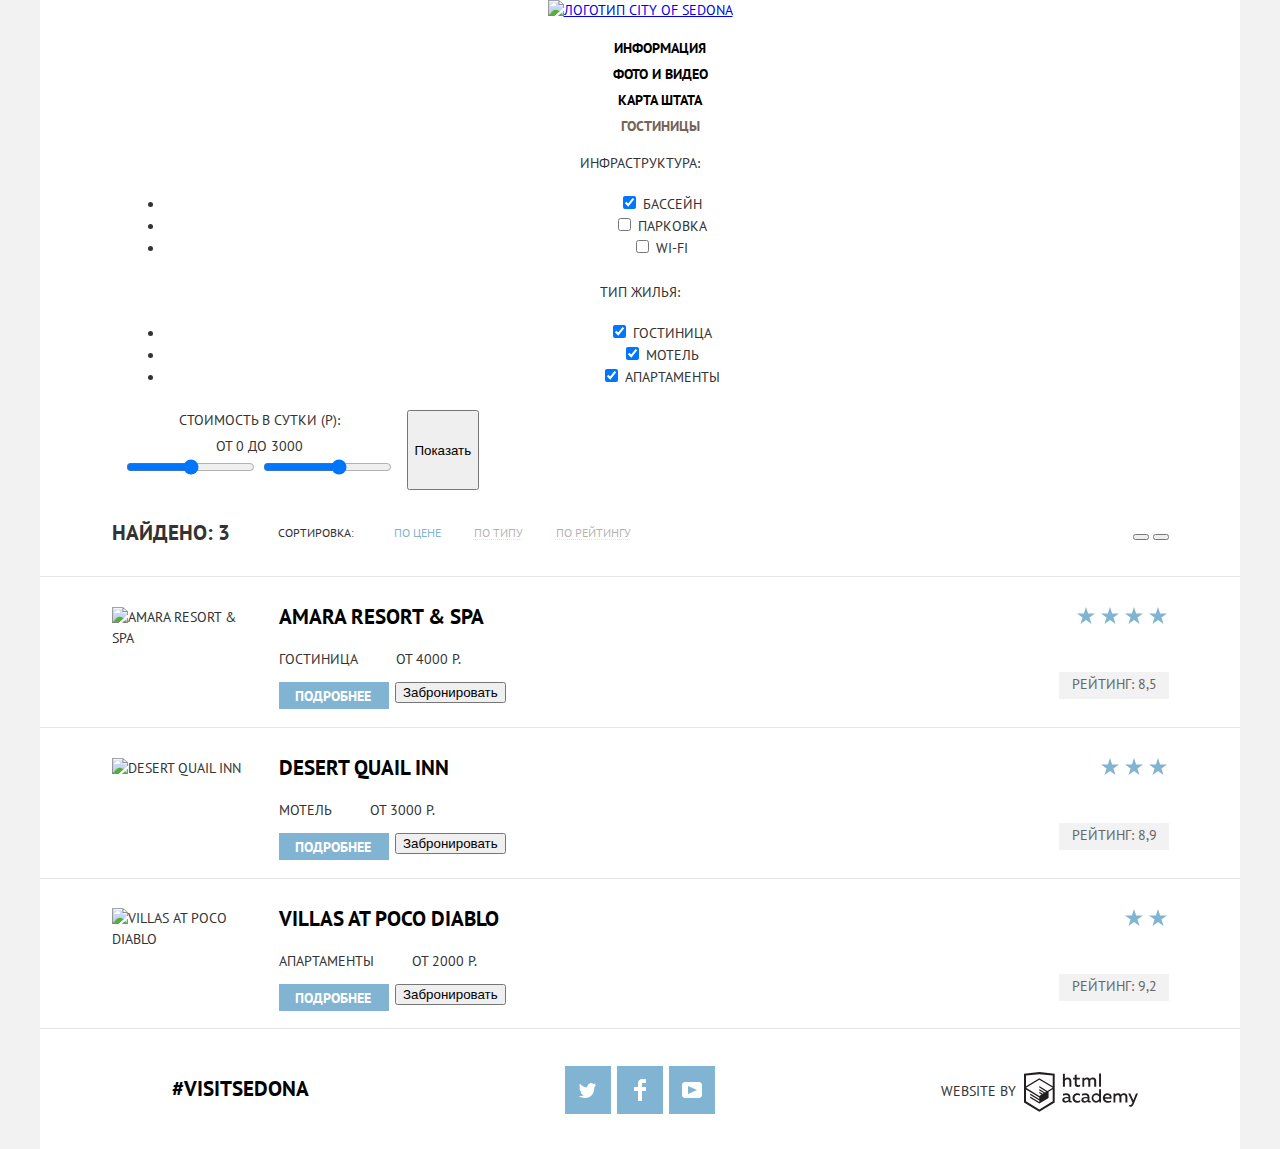
==== commit aa60d321: "Добавлен svg-sprite для звездного рейтинга отелей" ====
--- a/hotels.html
+++ b/hotels.html
@@ -1,262 +1,296 @@
 <!DOCTYPE html>
 <html lang="ru">
 
-  <head>
-    <meta charset="utf-8">
-    <title lang="en">Welcome to the gorgeous Sedona</title>
-    <link href="https://fonts.googleapis.com/css?family=PT+Sans:400,700&display=swap&subset=cyrillic" rel="stylesheet">
-    <link rel="stylesheet" href="css/normalize.css">
-    <link rel="stylesheet" href="css/general.css">
-    <link rel="stylesheet" href="css/control.css">
-    <link rel="stylesheet" href="css/header.css">
-    <link rel="stylesheet" href="css/main_hotels.css">
-    <link rel="stylesheet" href="css/footer.css">
-  </head>
-
-  <body>
-    <div class="container">
-      <header>
-
-        <nav class="nav" aria-label="Меню сайта">
-
-          <a class="site-logo" href="index.html">
-            <img src="img/svg/logo-sedona.svg" width="138" height="71" alt="Логотип City of Sedona">
-          </a>
-
-          <ul class="menu">
-            <li class="menu__item">
-              <a class="link menu__link" href="#">Информация</a>
-            </li>
-            <li class="menu__item">
-              <a class="link menu__link" href="#">Фото и видео</a>
-            </li>
-            <li class="menu__item">
-              <a class="link menu__link" href="index.html#map">Карта штата</a>
-            </li>
-            <li class="menu__item">
-              <a class="link menu__link menu__link--current">Гостиницы</a>
-            </li>
-          </ul>
-
-        </nav>
-
-      </header>
-      <main class="main-hotels">
-
-        <h1 class="visually-hidden">Гостиницы</h1>
-
-        <section class="hotels-filter">
-
-          <h2 class="visually-hidden">Параметры поиска жилья</h2>
-
-          <div class="page-container">
-            <form class="filter" action="https://echo.htmlacademy.ru" method="get">
-              <fieldset class="filter-group">
-
-                <legend class="filter-group__heading">Инфраструктура:</legend>
-
-                <ul class="filter-list">
-
-                  <li class="filter-list__item">
-                    <input type="checkbox" name="swimpool" id="swimpool" checked="checked">
-                    <label class="filter-list__label" for="swimpool">
-                      <span></span>
-                      Бассейн
-                    </label>
-                  </li>
-
-                  <li class="filter-list__item">
-                    <input type="checkbox" name="parking" id="parking">
-                    <label class="filter-list__label" for="parking">
-                      <span></span>
-                      Парковка
-                    </label>
-                  </li>
-
-                  <li class="filter-list__item">
-                    <input type="checkbox" name="wifi" id="wifi">
-                    <label class="filter-list__label" for="wifi" lang="en">
-                      <span></span>
-                      Wi-Fi
-                    </label>
-                  </li>
-
-                </ul>
+<head>
+  <meta charset="utf-8">
+  <title lang="en">Welcome to the gorgeous Sedona</title>
+  <link href="https://fonts.googleapis.com/css?family=PT+Sans:400,700&display=swap&subset=cyrillic" rel="stylesheet">
+  <link rel="stylesheet" href="css/normalize.css">
+  <link rel="stylesheet" href="css/general.css">
+  <link rel="stylesheet" href="css/control.css">
+  <link rel="stylesheet" href="css/header.css">
+  <link rel="stylesheet" href="css/main_hotels.css">
+  <link rel="stylesheet" href="css/filter.css">
+  <link rel="stylesheet" href="css/footer.css">
+</head>
+
+<body>
+  <div class="container">
+    <header>
+
+      <nav class="nav" aria-label="Меню сайта">
+
+        <a class="site-logo" href="index.html">
+          <img src="img/svg/logo-sedona.svg" width="138" height="71" alt="Логотип City of Sedona">
+        </a>
+
+        <ul class="menu">
+          <li class="menu__item">
+            <a class="link menu__link" href="#">Информация</a>
+          </li>
+          <li class="menu__item">
+            <a class="link menu__link" href="#">Фото и видео</a>
+          </li>
+          <li class="menu__item">
+            <a class="link menu__link" href="index.html#map">Карта штата</a>
+          </li>
+          <li class="menu__item">
+            <a class="link menu__link menu__link--current">Гостиницы</a>
+          </li>
+        </ul>
+
+      </nav>
+
+    </header>
+    <main class="main-hotels">
+
+      <h1 class="visually-hidden">Гостиницы</h1>
+
+      <section class="hotels-filter">
+
+        <h2 class="visually-hidden">Параметры поиска жилья</h2>
+
+        <div class="page-container">
+          <form class="filter" action="https://echo.htmlacademy.ru" method="get">
+            <fieldset class="filter-group">
+
+              <legend class="filter-group__heading">Инфраструктура:</legend>
+
+              <ul class="filter-list">
+
+                <li class="filter-list__item">
+
+                  <label class="filter-list__label">
+                    <input class="filter-list__input" type="checkbox" name="swimpool" checked="checked">
+                    <span class="filter-list__checkbox"></span>
+                    Бассейн
+                  </label>
+                </li>
+
+                <li class="filter-list__item">
+
+                  <label class="filter-list__label">
+                    <input class="filter-list__input" type="checkbox" name="parking">
+                    <span class="filter-list__checkbox"></span>
+                    Парковка
+                  </label>
+                </li>
+
+                <li class="filter-list__item">
+
+                  <label class="filter-list__label" lang="en">
+                    <input class="filter-list__input" type="checkbox" name="wifi">
+                    <span class="filter-list__checkbox"></span>
+                    Wi-Fi
+                  </label>
+                </li>
+
+              </ul>
+
+            </fieldset>
+
+            <fieldset class="filter-group">
+
+              <legend class="filter-group__heading">Тип жилья:</legend>
+
+              <ul class="filter-list">
+
+                <li class="filter-list__item">
+
+                  <label class="filter-list__label">
+                    <input class="filter-list__input" type="checkbox" name="hotel" checked="checked">
+                    <span class="filter-list__checkbox"></span>
+                    Гостиница
+                  </label>
+                </li>
+
+                <li class="filter-list__item">
+
+                  <label class="filter-list__label">
+                    <input class="filter-list__input" type="checkbox" name="motel" checked="checked">
+                    <span class="filter-list__checkbox"></span>
+                    Мотель
+                  </label>
+                </li>
+
+                <li class="filter-list__item">
+
+                  <label class="filter-list__label">
+                    <input class="filter-list__input" type="checkbox" name="appartment" checked="checked">
+                    <span class="filter-list__checkbox"></span>
+                    Апартаменты
+                  </label>
+                </li>
+
+              </ul>
+
+            </fieldset>
+
+            <div class="wrapper">
+              <fieldset class="filter-range">
+
+                <legend class="filter-range__heading">Стоимость в сутки (Р):</legend>
+                <div class="filter-price">
+                  от 0
+                  <span></span>
+                  до 3000
+                </div>
+
+                <input type="range" name="price-min" id="price-min" min="0" max="2400" step="100">
+                <input type="range" name="price-max" id="price-max" min="2500" max="3000" step="100">
+                <div class="range-line"></div>
+                <span class="range-control"></span>
+                <span class="range-control"></span>
 
               </fieldset>
 
-              <fieldset class="filter-group">
-
-                <legend class="filter-group__heading">Тип жилья:</legend>
-
-                <ul class="filter-list">
-
-                  <li class="filter-list__item">
-                    <input type="checkbox" name="hotel" id="hotel" checked="checked">
-                    <label class="filter-list__label" for="hotel">
-                      <span></span>
-                      Гостиница
-                    </label>
-                  </li>
-
-                  <li class="filter-list__item">
-                    <input type="checkbox" name="motel" id="motel" checked="checked">
-                    <label class="filter-list__label" for="motel">
-                      <span></span>
-                      Мотель
-                    </label>
-                  </li>
-
-                  <li class="filter-list__item">
-                    <input type="checkbox" name="appartment" id="appartment" checked="checked">
-                    <label class="filter-list__label" for="appartment">
-                      <span></span>
-                      Апартаменты
-                    </label>
-                  </li>
-
-                </ul>
-
-              </fieldset>
-
-              <div class="wrapper">
-                <fieldset class="filter-range">
-
-                  <legend class="filter-range__heading">Стоимость в сутки (Р):</legend>
-                  <div class="filter-price">
-                    от 0
-                    <span></span>
-                    до 3000
-                  </div>
-
-                  <input type="range" name="price-min" id="price-min" min="0" max="2400" step="100">
-                  <input type="range" name="price-max" id="price-max" min="2500" max="3000" step="100">
-                  <div class="range-line"></div>
-                  <span class="range-control"></span>
-                  <span class="range-control"></span>
-
-                </fieldset>
-
-                <button class="btn btn__show" type="submit">
-                  <span class="btn__text">Показать</span></button>
-              </div>
-            </form>
-          </div>
-
-        </section>
-
-        <section class="search-result">
-
-          <div class="page-container">
-            <header class="search-result__header">
-
-              <h2 class="visually-hidden">Результат поиска гостиниц</h2>
-
-              <div class="search-result__total">
-                <h3 class="search-result__heading search-result__heading--found">Найдено:
-                  <span>3</span></h3>
-              </div>
-
-              <div class="search-result__sort">
-
-                <h3 class="search-result__heading search-result__heading--small">Сортировка:</h3>
-
-                <ul class="sort-list">
-
-                  <li class="sort-list__item">
-                    <a class="link link__sort link__sort--current" href="" aria-label="Сортировка по цене">По цене</a>
-                  </li>
-                  <li class="sort-list__item">
-                    <a class="link link__sort" href="" aria-label="Сортировка по типу">По типу</a>
-                  </li>
-                  <li class="sort-list__item">
-                    <a class="link link__sort" href="" aria-label="Сортировка по рейтингу">По рейтингу</a>
-                  </li>
-
-                </ul>
-
-              </div>
-
-              <div class="search-result__buttons">
-                <button type="button" name="down"></button>
-                <button type="button" name="up"></button>
-              </div>
-
-            </header>
-
-          </div>
-          <ul class="hotels">
-
-            <li class="hotels__item">
-
-              <img class="hotel__img" src="img/hotels/amara-resort-and-spa.jpg" width="135" height="90" alt="Amara Resort & Spa">
-
-              <div class="hotel">
-                <h3 class="hotel__name">
-                  <a class="link hotel__link" href="#" lang="en">Amara Resort & Spa</a>
-                </h3>
-
-                <p class="text hotel__text">Гостиница<span class="hotel__rate">От 4000 Р.</span></p>
-                <a class="hotel__info" href="#" aria-label="Подробнее">Подробнее</a>
-                <button class="btn btn__booking" type="button" name="button">
-                  <span class="btn__text">Забронировать</span></button>
-              </div>
-
-              <div class="hotel-class">
-                <img class="hotel-class__stars" src="img/svg/stars.svg" width="115" height="17" alt="Класс гостиницы 4 из 5">
-                <p class="hotel-class__rating">Рейтинг: 8,5</p>
-              </div>
-
-            </li>
-
-            <li class="hotels__item">
-
-              <img class="hotel__img" src="img/hotels/desert-quail-inn.jpg" width="135" height="90" alt="Desert Quail Inn">
-
-              <div class="hotel">
-                <h3 class="hotel__name">
-                  <a class="link hotel__link" href="" lang="en">Desert Quail Inn</a>
-                </h3>
-
-                <p class="text hotel__text">Мотель<span class="hotel__rate">От 3000 Р.</span></p>
-
-                <a class="hotel__info" href="#">Подробнее</a>
-                <button class="btn btn__booking" type="button" name="button">
-                  <span class="btn__text">Забронировать</span></button>
-              </div>
-
-              <div class="hotel-class">
-                <img class="hotel-class__stars" src="img/svg/stars.svg" width="115" height="17" alt="Класс гостиницы 3 из 5">
-                <p class="hotel-class__rating">Рейтинг: 8,9</p>
-              </div>
-
-            </li>
-
-            <li class="hotels__item">
-
-              <img class="hotel__img" src="img/hotels/villas-at-poco-diablo.jpg" width="135" height="90" alt="Villas at Poco Diablo">
-
-              <div class="hotel">
-                <h3 class="hotel__name">
-                  <a class="link hotel__link" href="#" lang="en">Villas at Poco Diablo</a>
-                </h3>
-
-                <p class="text hotel__text">Апартаменты<span class="hotel__rate">От 2000 Р.</span></p>
-
-                <a class="hotel__info" href="#">
-                  <span class="btn__text">Подробнее</span></a>
-                <button class="btn btn__booking" type="button" name="button">
-                  <span class="btn__text">Забронировать</span></button>
-              </div>
-
-              <div class="hotel-class">
-                <img class="hotel-class__stars" src="img/svg/stars.svg" width="115" height="17" alt="Класс гостиницы 2 из 5">
-                <p class="hotel-class__rating">Рейтинг: 9,2</p>
-              </div>
-
-            </li>
-
-          </ul>
+              <button class="btn btn__show" type="submit">
+                <span class="btn__text">Показать</span></button>
+            </div>
+          </form>
+        </div>
+
+      </section>
+
+      <section class="search-result">
+
+        <div class="page-container">
+          <header class="search-result__header">
+
+            <h2 class="visually-hidden">Результат поиска гостиниц</h2>
+
+            <div class="search-result__total">
+              <h3 class="search-result__heading search-result__heading--found">Найдено:
+                <span>3</span></h3>
+            </div>
+
+            <div class="search-result__sort">
+
+              <h3 class="search-result__heading search-result__heading--small">Сортировка:</h3>
+
+              <ul class="sort-list">
+
+                <li class="sort-list__item">
+                  <a class="link link__sort link__sort--current" href="" aria-label="Сортировка по цене">По цене</a>
+                </li>
+                <li class="sort-list__item">
+                  <a class="link link__sort" href="" aria-label="Сортировка по типу">По типу</a>
+                </li>
+                <li class="sort-list__item">
+                  <a class="link link__sort" href="" aria-label="Сортировка по рейтингу">По рейтингу</a>
+                </li>
+
+              </ul>
+
+            </div>
+
+            <div class="search-result__buttons">
+              <button type="button" name="down"></button>
+              <button type="button" name="up"></button>
+            </div>
+
+          </header>
+
+        </div>
+        <ul class="hotels">
+
+          <li class="hotels__item">
+
+            <img class="hotel__img" src="img/hotels/amara-resort-and-spa.jpg" width="135" height="90" alt="Amara Resort & Spa">
+
+            <div class="hotel">
+              <h3 class="hotel__name">
+                <a class="link hotel__link" href="#" lang="en">Amara Resort & Spa</a>
+              </h3>
+
+              <p class="text hotel__text">Гостиница<span class="hotel__rate">От 4000 Р.</span></p>
+              <a class="hotel__info" href="#" aria-label="Подробнее">Подробнее</a>
+              <button class="btn btn__booking" type="button" name="button">
+                <span class="btn__text">Забронировать</span></button>
+            </div>
+
+            <div class="hotel-class" aria-label="Класс гостиницы 4 из 5">
+              <svg class="hotel-class__stars" width="18" height="17" viewBox="0 0 18 17" xmlns="http://www.w3.org/2000/svg" version="1.1" preserveAspectRatio="xMinYMin">
+	              <use xlink:href="#img-star"></use>
+              </svg>
+              <svg class="hotel-class__stars" width="18" height="17" viewBox="0 0 18 17" xmlns="http://www.w3.org/2000/svg" version="1.1" preserveAspectRatio="xMinYMin">
+	              <use xlink:href="#img-star"></use>
+              </svg>
+              <svg class="hotel-class__stars" width="18" height="17" viewBox="0 0 18 17" xmlns="http://www.w3.org/2000/svg" version="1.1" preserveAspectRatio="xMinYMin">
+	              <use xlink:href="#img-star"></use>
+              </svg>
+              <svg class="hotel-class__stars" width="18" height="17" viewBox="0 0 18 17" xmlns="http://www.w3.org/2000/svg" version="1.1" preserveAspectRatio="xMinYMin">
+	              <use xlink:href="#img-star"></use>
+              </svg>
+              <p class="hotel-class__rating">Рейтинг: 8,5</p>
+            </div>
+
+          </li>
+
+          <li class="hotels__item">
+
+            <img class="hotel__img" src="img/hotels/desert-quail-inn.jpg" width="135" height="90" alt="Desert Quail Inn">
+
+            <div class="hotel">
+              <h3 class="hotel__name">
+                <a class="link hotel__link" href="" lang="en">Desert Quail Inn</a>
+              </h3>
+
+              <p class="text hotel__text">Мотель<span class="hotel__rate">От 3000 Р.</span></p>
+
+              <a class="hotel__info" href="#">Подробнее</a>
+              <button class="btn btn__booking" type="button" name="button">
+                <span class="btn__text">Забронировать</span></button>
+            </div>
+
+            <div class="hotel-class" aria-label="Класс гостиницы 3 из 5">
+              <svg class="hotel-class__stars" width="18" height="17" viewBox="0 0 18 17" xmlns="http://www.w3.org/2000/svg" version="1.1" preserveAspectRatio="xMinYMin">
+	              <use xlink:href="#img-star"></use>
+              </svg>
+              <svg class="hotel-class__stars" width="18" height="17" viewBox="0 0 18 17" xmlns="http://www.w3.org/2000/svg" version="1.1" preserveAspectRatio="xMinYMin">
+	              <use xlink:href="#img-star"></use>
+              </svg>
+              <svg class="hotel-class__stars" width="18" height="17" viewBox="0 0 18 17" xmlns="http://www.w3.org/2000/svg" version="1.1" preserveAspectRatio="xMinYMin">
+	              <use xlink:href="#img-star"></use>
+              </svg>
+              <p class="hotel-class__rating">Рейтинг: 8,9</p>
+            </div>
+
+          </li>
+
+          <li class="hotels__item">
+
+            <img class="hotel__img" src="img/hotels/villas-at-poco-diablo.jpg" width="135" height="90" alt="Villas at Poco Diablo">
+
+            <div class="hotel">
+              <h3 class="hotel__name">
+                <a class="link hotel__link" href="#" lang="en">Villas at Poco Diablo</a>
+              </h3>
+
+              <p class="text hotel__text">Апартаменты<span class="hotel__rate">От 2000 Р.</span></p>
+
+              <a class="hotel__info" href="#">
+                <span class="btn__text">Подробнее</span></a>
+              <button class="btn btn__booking" type="button" name="button">
+                <span class="btn__text">Забронировать</span></button>
+            </div>
+
+            <div class="hotel-class" alt="Класс гостиницы 2 из 5">
+
+              <svg class="hotel-class__stars" width="18" height="17" viewBox="0 0 18 17" xmlns="http://www.w3.org/2000/svg" version="1.1" preserveAspectRatio="xMinYMin">
+	              <use xlink:href="#img-star"></use>
+              </svg>
+              <svg class="hotel-class__stars" width="18" height="17" viewBox="0 0 18 17" xmlns="http://www.w3.org/2000/svg" version="1.1" preserveAspectRatio="xMinYMin">
+	              <use xlink:href="#img-star"></use>
+              </svg>
+              <p class="hotel-class__rating">Рейтинг: 9,2</p>
+            </div>
+
+          </li>
+
+        </ul>
+
+      </section>
       <footer class="footer">
 
         <div class="hashtag">
@@ -293,6 +327,16 @@
         </div>
 
       </footer>
-    </div>
-  </body>
+    </main>
+  </div>
+</body>
+
+<svg display="none">
+	<defs>
+		<g id="img-star">
+			<path xmlns="http://www.w3.org/2000/svg" fill="#81B3D2" d="M9.002 0l2.126 6.494h6.877l-5.564 4.012L14.566 17l-5.564-4.013L3.438 17l2.126-6.494L0 6.494h6.878z"/>
+		</g>
+	</defs>
+</svg>
+
 </html>
--- a/css/main_hotels.css
+++ b/css/main_hotels.css
@@ -1,69 +1,3 @@
-.hotels-filter {
-  min-height: 217px;
-  background-color: #497EA8;
-  background-image: url("../img/backgrounds/filter-background.jpg");
-}
-
-.filter {
-  display: flex;
-  flex-direction: row;
-}
-
-.filter-group {
-  width: 255px;
-  margin: 0;
-  padding: 0;
-}
-
-.filter-range {
-  width: 318px;
-  margin: 0;
-  padding: 0;
-}
-
-.filter .wrapper {
-  flex-direction: column;
-  margin-left: auto;
-}
-
-.filter-group__heading,
-.filter-range__heading {
-  margin-bottom: 27px;
-  padding-top: 26px;
-  font-size: 16px;
-  line-height: 21px;
-  font-weight: 700;
-  color: #FFFFFF;
-}
-
-
-.filter-list {
-  display: flex;
-  flex-direction: column;
-  align-items: flex-start;
-  margin: 0;
-  padding: 0;
-  list-style: none;
-}
-
-.filter-list__label {
-  font-size: 14px;
-  color: #FFFFFF;
-}
-
-.filter-list__item {
-  margin-bottom: 25px;
-}
-
-.filter-price {
-  margin-left: auto;
-  font-size: 14px;
-  line-height: 21px;
-  font-weight: 400;
-  color: #FFFFFF;
-}
-
-
 .search-result__header {
   display: flex;
   align-items: center;
@@ -152,7 +86,7 @@
 .hotels__item {
   box-sizing: border-box;
   display: flex;
-  min-height: 150px;
+  min-height: 151px;
   padding-left: 72px;
   padding-right: 71px;
   border-top: 1px solid rgba(0, 0, 0, 0.1);
@@ -219,6 +153,7 @@
 
   font-weight: 700;
   color: #FFFFFF;
+  vertical-align: top;
   background-color: #81B3D2;
   text-decoration: none;
 }
@@ -232,6 +167,7 @@
 }
 
 .hotel-class {
+  text-align: right;
   align-self: stretch;
   width: 110px;
 
@@ -240,10 +176,14 @@
 }
 
 .hotel-class__stars {
+  font: 0;
+  display: inline-block;
+  margin-right: 2px;
   margin-bottom: 42px;
+
 }
 .hotel-class__rating {
-  display: inline-block;
+  display: block;
   vertical-align: baseline;
   box-sizing: border-box;
   width: 110px;
